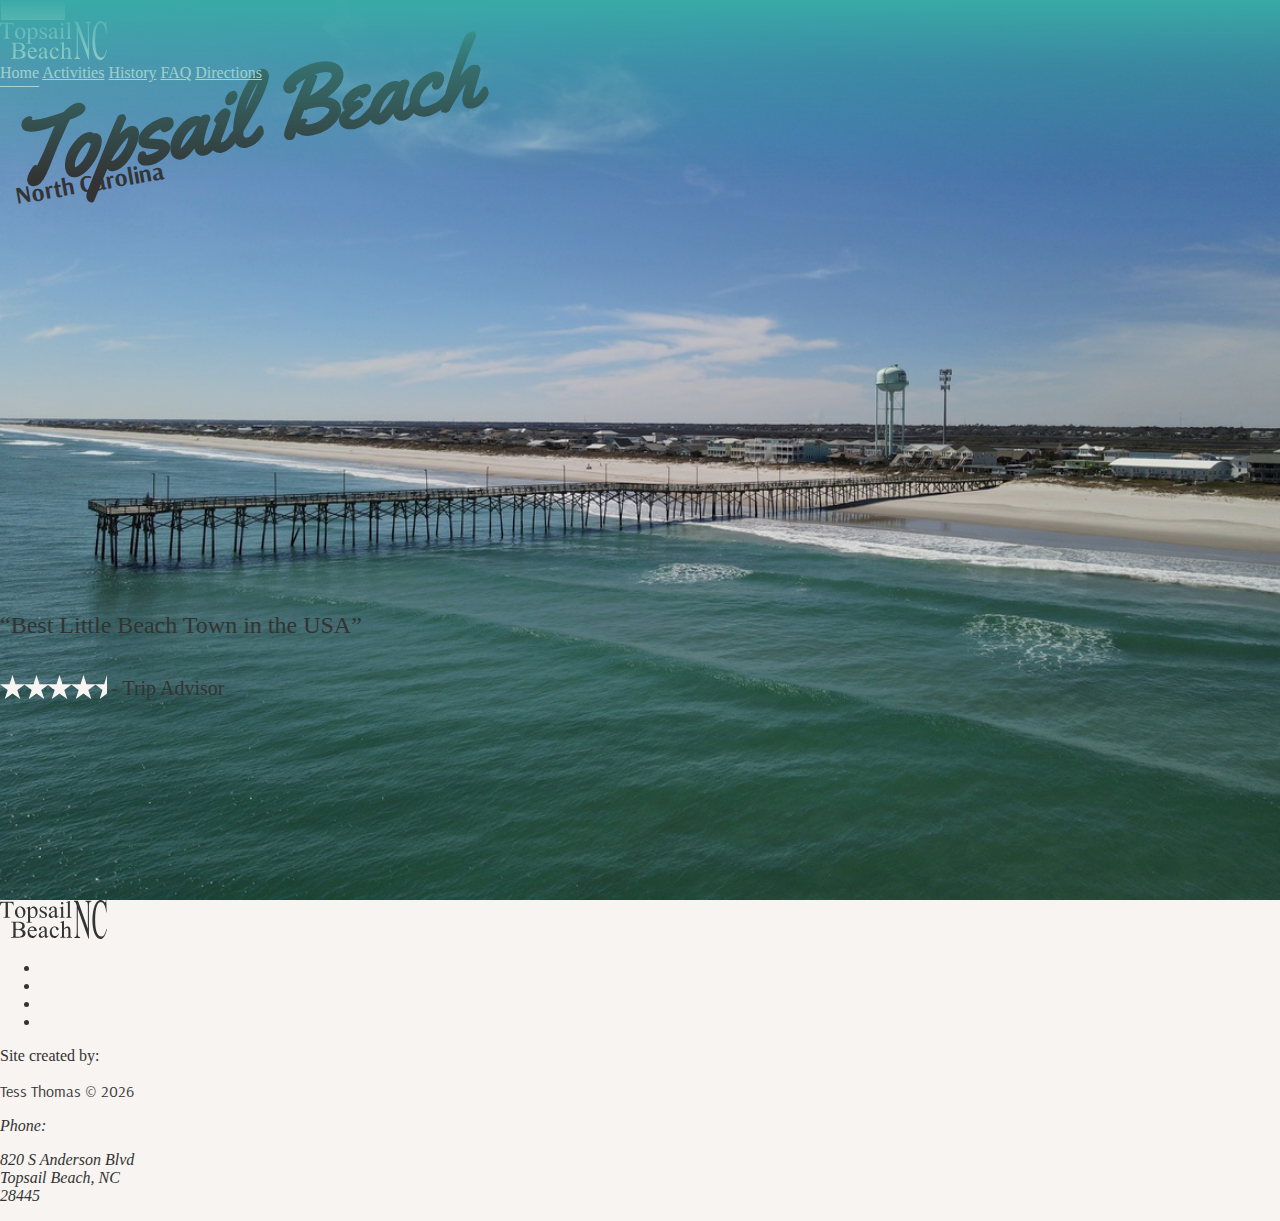
==== index.html @ f3699a7a "Add scroll to top button: HTML, CSS, JS." ====
<!DOCTYPE html>
<html lang="en">
  <head>
    <meta charset="UTF-8" />
    <meta name="viewport" content="width=device-width, initial-scale=1.0" />
    <link
      rel="stylesheet"
      href="https://cdn.jsdelivr.net/npm/bootstrap-icons@1.11.1/font/bootstrap-icons.css"
    />
    <link
      href="https://cdn.jsdelivr.net/npm/bootstrap@5.1.3/dist/css/bootstrap.min.css"
      rel="stylesheet"
      integrity="sha384-1BmE4kWBq78iYhFldvKuhfTAU6auU8tT94WrHftjDbrCEXSU1oBoqyl2QvZ6jIW3"
      crossorigin="anonymous"
    />
    <link rel="stylesheet" href="styles.css" />
    <link rel="preconnect" href="https://fonts.googleapis.com" />
    <link rel="preconnect" href="https://fonts.gstatic.com" crossorigin />
    <link
      href="https://fonts.googleapis.com/css2?family=Arsenal:ital,wght@0,400;0,700;1,400;1,700&family=Cormorant+Garamond:ital,wght@0,300;0,400;0,500;0,600;0,700;1,300;1,400;1,500;1,600;1,700&family=Inter:wght@300;400;700;800;900&family=Old+Standard+TT:ital,wght@0,400;0,700;1,400&family=Yellowtail&display=swap"
      rel="stylesheet"
    />
    <title>Topsail Beach</title>
  </head>
  <body class="container-fluid px-0 home">
    <!-- Header > Nav -->
    <header id="header">
      <nav class="p-3 navbar navbar-expand-md bd-dark">
        <div class="container-fluid">
          <button
            class="navbar-toggler px-0 align-middle border-0 shadow-none"
            type="button"
            data-bs-toggle="collapse"
            data-bs-target="#navbarText"
            aria-controls="navbarText"
            aria-expanded="false"
            aria-label="Toggle navigation"
          >
            Menu <i id="toggle-icon" class="bi bi-plus-lg"></i>
          </button>
          <!-- What gets collapsed at smaller sizes -->
          <div class="collapse navbar-collapse" id="navbarText">
            <div class="navbar-header d-flex justify-content-between w-100">
              <a href="index.html" class="navbar-brand d-none d-md-inline-block"
                ><img
                src="./media/ts-logo-white.svg"
                alt="topsail beach logo"
                class="w-100"
            /></a
              >
              <div class="navbar-nav align-items-md-center  fs-5">
                <!-- TODO: Comment out current page's nav-item? -->
                <a class="nav-item nav-link active" aria-current="page" href="#">Home</a>
                <a class="nav-item nav-link" href="activities.html">Activities</a>
                <a class="nav-item nav-link" href="history.html">History</a>
                <a class="nav-item nav-link" href="faq.html">FAQ</a>
                <a class="nav-item nav-link pe-md-0" href="faq.html#directions">Directions</a>
              </div>
            </div>
          </div>
        </div>
      </nav>
    </header>
    <div class="container-fluid px-0">
      <!-- Main -->
      <main>
        <div class="hero text-center text-light d-flex flex-column justify-content-center align-items-center">
          <div class="hero-text d-flex flex-column">
            <div class="hero-slanted-text text-end">
              <h1 class="mb-0 fw-bold text-nowrap">Topsail Beach</h1>
              <h2 class="mt-0 text-end">North Carolina</h2>
            </div>
            <div class="hero-review-copy">
              <q>Best Little Beach Town in the USA</q>
              <!-- <div class="trip-advisor d-flex justify-content-center align-items-center"> -->
                <p class="mb-0"><img src="./media/star.svg" alt="4.5 out of 5 stars" />
                  <img src="./media/star.svg" alt="" />
                  <img src="./media/star.svg" alt="" />
                  <img src="./media/star.svg" alt="" />
                  <img src="./media/star-half.svg" alt="" class="half" />&nbsp; - Trip Advisor</p>
              <!-- </div> -->
            </div>

            </div>
          </div>
        </div>
      </main>
      <!-- for text that is centered @ one size and start/end aligned at another, add sm/md/lg/xl sizes between text-size-start|center|end. "text-center text-md-start" will center align text at small sizes and move to the left at medium and up sizes -->

      <!-- Scroll back to top button -->
      <button onClick="topFunction()" class="scroll-btn border-0" title="Go to top">
        <svg xmlns="http://www.w3.org/2000/svg" width="32" height="32" fill="currentColor" class="bi bi-chevron-up" viewBox="0 0 16 16">
          <path fill-rule="evenodd" d="M7.646 4.646a.5.5 0 0 1 .708 0l6 6a.5.5 0 0 1-.708.708L8 5.707l-5.646 5.647a.5.5 0 0 1-.708-.708l6-6z" />
        </svg>
      </button>

      <!-- Footer -->
      <footer class="bg-warning row px-3 py-5 justify-content-between gy-2">
        <div class="col-7 col-md-4 col-lg-3 text-start">
          <a href="#header" class="d-flex"
            ><img
              src="./media/ts-logo-black.svg"
              alt="topsail beach logo"
              class="w-100 pb-2"
          /></a>
        </div>

        <div class="col-5 d-flex justify-content-end">
          <ul
            class="fs-5 nav flex-column align-items-end flex-md-row align-items-md-start justify-content-md-end flex-nowrap"
          >
            <!-- TODO: Sub Home link for current page when needed -->
            <li class="nav-item">
              <a href="activities.html" class="nav-link text-reset lh-1 pe-0 pe-md-1"
                >Activities</a
              >
            </li>
            <li class="nav-item">
              <a href="history.html" class="nav-link text-reset lh-1 pe-0 pe-md-1">History</a>
            </li>
            <li class="nav-item">
              <a href="faq.html" class="nav-link text-reset lh-1 pe-0 pe-md-1">FAQ</a>
            </li>
            <li class="nav-item">
              <a href="faq.html#directions" class="nav-link text-reset lh-1 pe-0"
                >Directions</a
              >
            </li>
          </ul>
        </div>

        <div class="col-6 d-flex flex-column justify-content-center flex-lg-row justify-content-lg-start align-items-lg-end">
          <p class="mb-1 mb-lg-0 pe-lg-3 lh-1">Site created by:</p>
          <small class="mb-0 lh-1"
            >Tess Thomas &copy; <span id="currentYear"></span
          ></small>
        </div>

        <div class="col-6 text-end">
          <address class="mb-0 d-lg-flex justify-content-lg-between align-items-lg-end">
            <p class="mb-1 mb-lg-0">
              Phone: <a class="text-reset text-decoration-none" href="tel:+910-328-5841">(910) 328-5841</a>
            </p>
            <p class="mb-0 lh-sm">820 S Anderson Blvd<br> 
              Topsail Beach, NC<br> 
              28445</p>
          </address>
        </div>
      </footer>
    </div>

    <script
      src="https://cdn.jsdelivr.net/npm/bootstrap@5.1.3/dist/js/bootstrap.bundle.min.js"
      integrity="sha384-ka7Sk0Gln4gmtz2MlQnikT1wXgYsOg+OMhuP+IlRH9sENBO0LRn5q+8nbTov4+1p"
      crossorigin="anonymous"
    ></script>
    <script type="module" src="./js/main.js"></script>
  </body>
</html>
---- styles.css ----
/* Custom Colors */
:root {
  --white: #F7F4F1;
  --cream: #EBE6DC;
  --black: #333333;
  --blue: #23659F;
  --teal: #39AAA7;
  --light-teal: #AACAC0;
  --green: #6CA092;
  --yellow: #F1D27A;
  --orange: #FC8A68;
  --coral: #F97B61;
  --red: #FD5755;
}

/* Global */
body {
  font-family: 'Old Standard TT', serif;
  background-color: var(--white);
  color: var(--black);
  position: relative;
  margin: 0;
}

/* Nav */
#toggle-icon::before {
  transition: transform .3s ease-in-out;
}

.navbar-toggler[aria-expanded="true"] #toggle-icon::before {
  transform: rotate(45deg);
}

header {
  position: absolute;
  top: 0;
  left: 0;
  width: 100%;
  z-index: 999;
}

header::before {
  content: '';
  position: fixed;
  top: 0;
  left: 0;
  width: 100%;
  height: 20vh;
  background: linear-gradient(180deg,#39aaa7,rgba(57,170,167,.5) 37.5%,rgba(57,170,167,0));
  overflow: hidden;
}

.home a, .home .navbar-toggler, .home #toggle-icon {
  color: var(--white);
}

div.overlay {
  position: fixed;
  top: 0;
  left: 0;
  width: 100%;
  height: 100vh;
  z-index: 998;
  background-color: rgba(146, 200, 194, 0.9);
}

/* Scroll to top button */
.scroll-btn {
  position: fixed;
  bottom: 2rem;
  right: 2rem;
  z-index: 999;
  display: none;
  background-color: var(--black);
  color: var(--white);
  opacity: 0.8;
  border-radius: 50%;
  width: 3.5rem;
  height: 3.5rem;
}

.scroll-btn.active {
  display: block;
}

/* Footer */
footer.row {
  --bs-gutter-x: 0;
}

footer img {
  max-width: 250px;
}

footer small {
  font-size: 1rem;
  font-family: 'Arsenal', sans-serif;
}

/* Links */
a:hover {
  font-weight: bold;
}

.nav-link.active {
  text-decoration: underline;
  text-underline-offset: 0.5rem;
}

/* Home */
/* Home: Hero */
.hero {
  background-image: url('./media/ts-pier-wide.jpg');
  background-size: cover;
  background-position: center;
  background-repeat: no-repeat;
  overflow: hidden;
  width: 100%;
  height: 100vh;
}

.hero-slanted-text {
  transform: rotate(-10deg);
}

.hero h1 {
  font-family: 'Yellowtail', cursive;
  font-size: 6em;
  margin: 0;
  line-height: 90%;
}

.hero h2 {
  font-family: 'Arsenal', sans-serif;
  margin-top: -1rem;
}

.hero-review-copy {
  margin-top: 40%;
}

.hero-review-copy q {
  display: inline-block;
  padding-bottom: 1rem;
  font-size: 1.5rem;
}

.hero-review-copy img {
  height: 1.5rem;
  margin-right: -.4rem;
  vertical-align: text-bottom;
}

.hero-review-copy p {
  font-size: 1.25rem;
  line-height: 1rem;
}
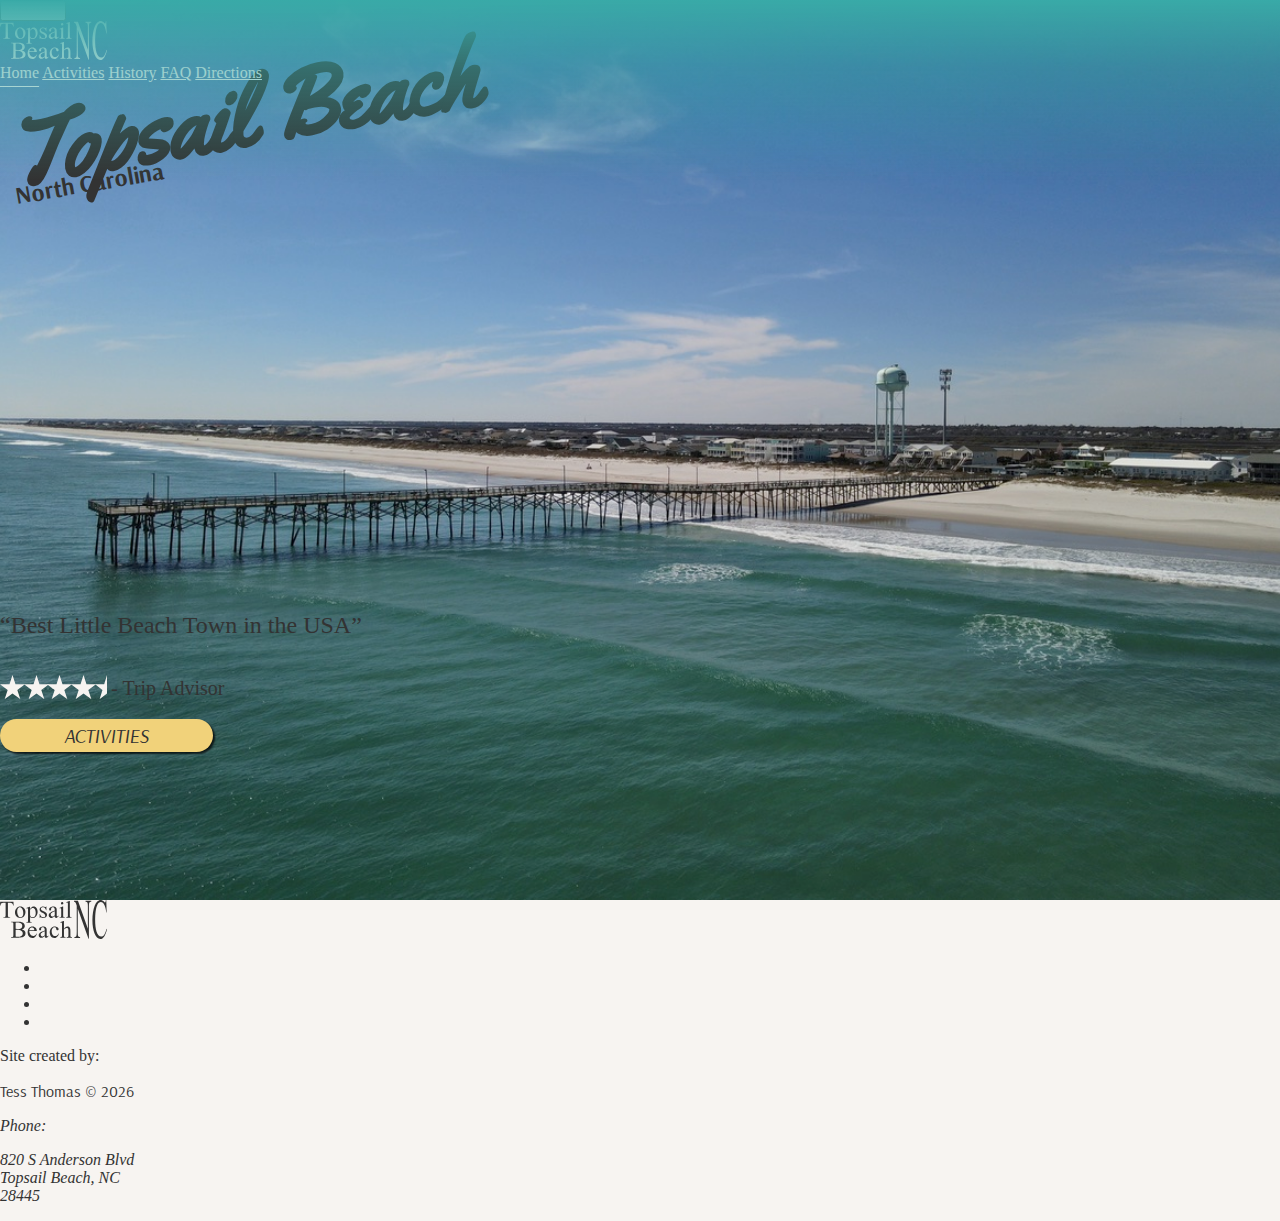
==== commit 37b00005: "Add CTA button to hero." ====
--- a/index.html
+++ b/index.html
@@ -79,6 +79,7 @@
                   <img src="./media/star.svg" alt="" />
                   <img src="./media/star-half.svg" alt="" class="half" />&nbsp; - Trip Advisor</p>
               <!-- </div> -->
+              <button type="button" class="btn btn-primary" href="activities.html">ACTIVITIES</button>
             </div>
 
             </div>
--- a/styles.css
+++ b/styles.css
@@ -83,6 +83,19 @@
   display: block;
 }
 
+/* Primary buttons */
+.btn-primary {
+  background-color: var(--yellow);
+  color: var(--black);
+  border: none;
+  padding: .25rem 4rem;
+  font-family: 'Arsenal', sans-serif;
+  font-size: 1.25rem;
+  font-style: italic;
+  border-radius: 1em;
+  box-shadow: 2px 2px 2px rgba(0, 0, 0, 0.75);
+}
+
 /* Footer */
 footer.row {
   --bs-gutter-x: 0;
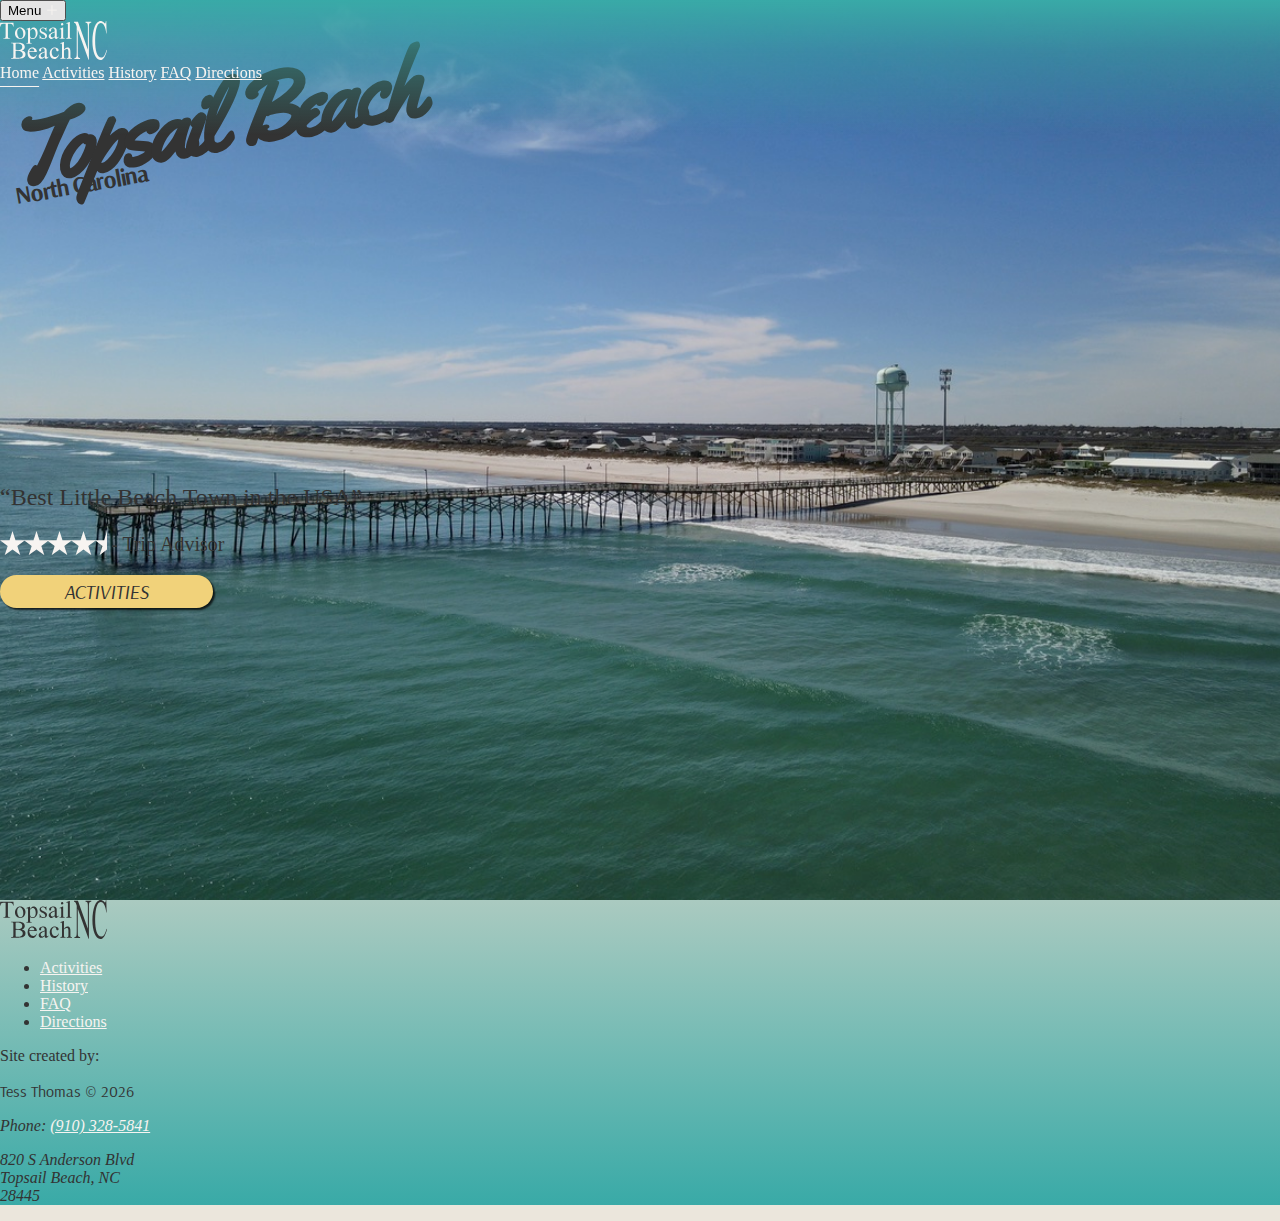
==== commit 0d00290a: "Build out sub page content and styling." ====
--- a/index.html
+++ b/index.html
@@ -65,13 +65,13 @@
       <!-- Main -->
       <main>
         <div class="hero text-center text-light d-flex flex-column justify-content-center align-items-center">
-          <div class="hero-text d-flex flex-column">
+          <div class="hero-text d-flex flex-column justify-content-between h-75 mt-5 pt-5">
             <div class="hero-slanted-text text-end">
               <h1 class="mb-0 fw-bold text-nowrap">Topsail Beach</h1>
               <h2 class="mt-0 text-end">North Carolina</h2>
             </div>
             <div class="hero-review-copy">
-              <q>Best Little Beach Town in the USA</q>
+              <q class="mb-1">Best Little Beach Town in the USA</q>
               <!-- <div class="trip-advisor d-flex justify-content-center align-items-center"> -->
                 <p class="mb-0"><img src="./media/star.svg" alt="4.5 out of 5 stars" />
                   <img src="./media/star.svg" alt="" />
@@ -79,7 +79,7 @@
                   <img src="./media/star.svg" alt="" />
                   <img src="./media/star-half.svg" alt="" class="half" />&nbsp; - Trip Advisor</p>
               <!-- </div> -->
-              <button type="button" class="btn btn-primary" href="activities.html">ACTIVITIES</button>
+              <button type="button" class="btn btn-primary mt-5" href="activities.html">ACTIVITIES</button>
             </div>
 
             </div>
@@ -96,7 +96,7 @@
       </button>
 
       <!-- Footer -->
-      <footer class="bg-warning row px-3 py-5 justify-content-between gy-2">
+      <footer class="row px-3 py-5 justify-content-between gy-2">
         <div class="col-7 col-md-4 col-lg-3 text-start">
           <a href="#header" class="d-flex"
             ><img
--- a/styles.css
+++ b/styles.css
@@ -16,10 +16,28 @@
 /* Global */
 body {
   font-family: 'Old Standard TT', serif;
-  background-color: var(--white);
+  background-color: var(--cream);
   color: var(--black);
   position: relative;
   margin: 0;
+}
+
+.clear-header {
+  padding-top: 4rem;
+}
+
+h1 {
+  position: relative;
+  /* z-index: 999; */
+  letter-spacing: -.05em;
+}
+
+h2 {
+  letter-spacing: -.05em;
+}
+
+.text-indent {
+  text-indent: 2rem;
 }
 
 /* Nav */
@@ -45,12 +63,18 @@
   top: 0;
   left: 0;
   width: 100%;
-  height: 20vh;
+  height: 15vh;
   background: linear-gradient(180deg,#39aaa7,rgba(57,170,167,.5) 37.5%,rgba(57,170,167,0));
   overflow: hidden;
-}
-
-.home a, .home .navbar-toggler, .home #toggle-icon {
+  pointer-events: none;
+  z-index: -1;
+}
+
+a, .nav-link, .nav-link:hover, #toggle-icon {
+  color: var(--black);
+}
+
+.home a, .home .nav-link, .home .nav-link:hover, .home #toggle-icon {
   color: var(--white);
 }
 
@@ -96,7 +120,30 @@
   box-shadow: 2px 2px 2px rgba(0, 0, 0, 0.75);
 }
 
+.btn-primary:hover {
+  background-color: var(--yellow);
+  color: var(--black);
+  font-weight: bold;
+}
+
+.btn-primary:active {
+  transform: translate(2px, 2px);
+  color: var(--black);
+  background-color: var(--yellow);
+  border-color: none;
+}
+
+.btn-primary:focus {
+  background-color: var(--yellow);
+  color: var(--black);
+  font-weight: bold;
+}
+
 /* Footer */
+footer {
+  background-image: linear-gradient(var(--light-teal), var(--teal));
+}
+
 footer.row {
   --bs-gutter-x: 0;
 }
@@ -149,12 +196,12 @@
 }
 
 .hero-review-copy {
-  margin-top: 40%;
+  margin-top: 30%;
 }
 
 .hero-review-copy q {
   display: inline-block;
-  padding-bottom: 1rem;
+  /* padding-bottom: 1rem; */
   font-size: 1.5rem;
 }
 
@@ -167,4 +214,122 @@
 .hero-review-copy p {
   font-size: 1.25rem;
   line-height: 1rem;
+}
+
+/* Activities */
+.act main {
+  max-width: 1000px;
+  margin: 0 auto;
+}
+
+.act-img {
+  max-width: 100%;
+  border: 3px solid var(--yellow);
+}
+
+.bingo img {
+  border: 3px solid var(--blue);
+}
+
+.surf img {
+  border: 3px solid var(--red);
+}
+
+.rescue img {
+  border: 3px solid var(--green);
+}
+
+.act a {
+  text-decoration-style: dotted;
+  text-decoration-thickness: 0.1em;
+  text-underline-offset: 0.2em;
+}
+
+.act a:hover {
+  color: var(--black);
+}
+
+@media (min-width: 768px) {
+  .act-grid-container {
+    display: grid;
+    grid-template-columns: 1fr 1fr;
+    grid-template-rows: repeat(2, auto);
+    grid-gap: 2rem;
+  }
+
+  .bingo {
+    grid-column: 1 / 2;
+    grid-row: 1 / 2;
+    padding-right: 0;
+  }
+
+  .surf {
+    grid-column: 2 / 3;
+    grid-row: 1 / 3;
+    padding-left: 0;
+  }
+
+  .rescue {
+    padding-right: 0;
+  }
+}
+
+/* History */
+.card-wrapper {
+  max-width: 800px;
+}
+
+.card-cust {
+  background-color: var(--cream);
+  border: 2px dashed var(--black);
+  border-radius: 0;
+  /* display: flex;
+  flex-direction: row; */
+  gap: 1rem;
+}
+
+.card-img-wrapper {
+  width: 30%;
+}
+
+.card img {
+  filter: grayscale(100%);
+  opacity: .8;
+  padding: 0;
+  margin: 0;
+}
+
+.card-copy-wrapper p.mb-auto {
+  margin-top: -.15em;
+}
+
+.fig {
+  line-height: .7em;
+}
+
+/* FAQ */
+.faq-list, .faq main div {
+  max-width: 1000px;
+}
+
+.faq-img {
+  width: 100%;
+  max-width: 1000px;
+  border: 3px solid var(--teal);
+}
+
+details {
+  border-top: 3px solid var(--black);
+}
+
+details:last-of-type {
+  border-bottom: 3px solid var(--black);
+}
+
+summary {
+  font-family: Arsenal, sans-serif;
+}
+
+.map-container {
+  max-width: 1000px;
 }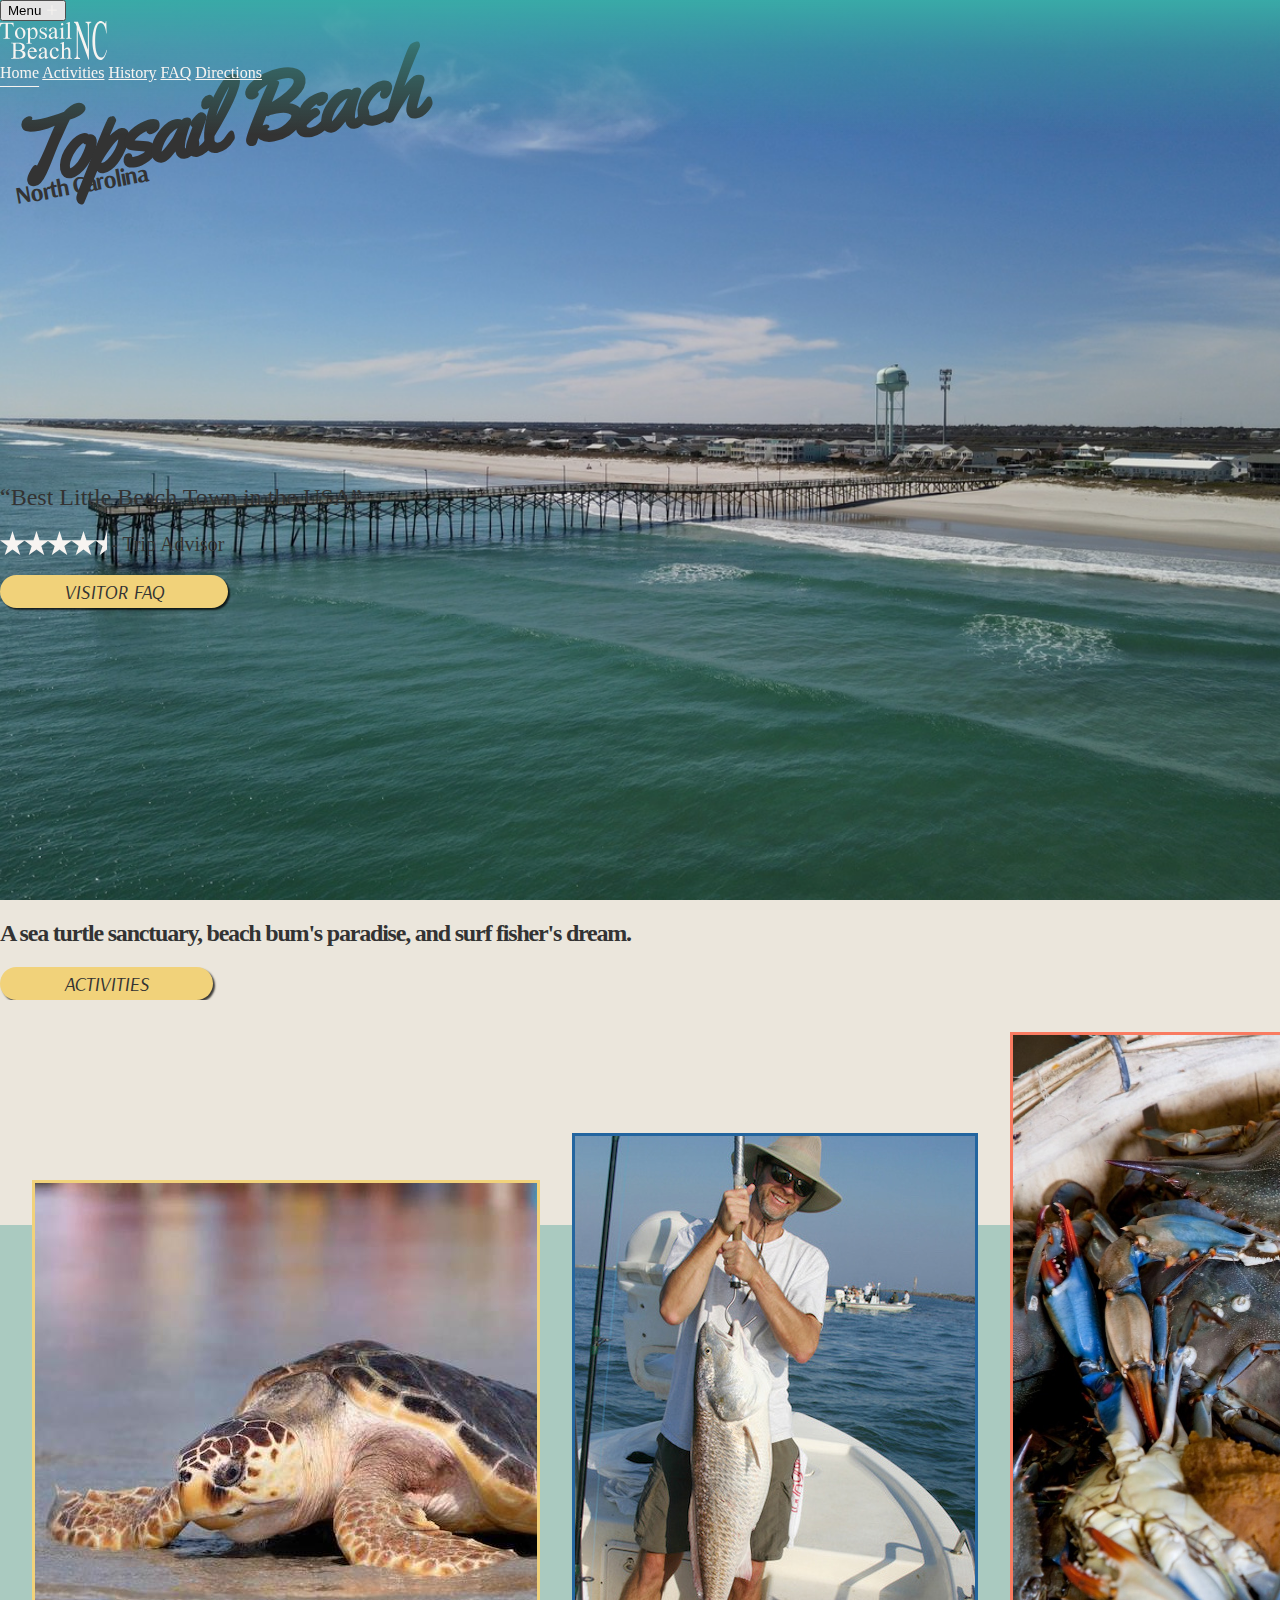
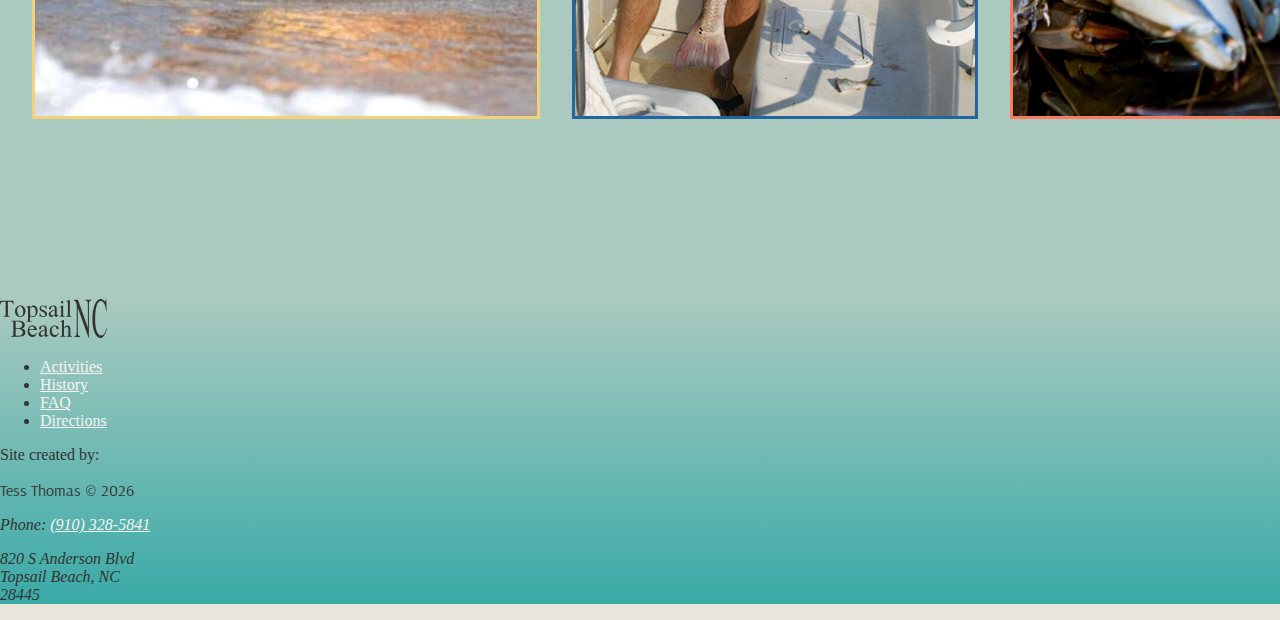
==== commit ddf9c6cf: "Add slider content to index.html" ====
--- a/index.html
+++ b/index.html
@@ -5,21 +5,18 @@
     <meta name="viewport" content="width=device-width, initial-scale=1.0" />
     <link
       rel="stylesheet"
-      href="https://cdn.jsdelivr.net/npm/bootstrap-icons@1.11.1/font/bootstrap-icons.css"
-    />
+      href="https://cdn.jsdelivr.net/npm/bootstrap-icons@1.11.1/font/bootstrap-icons.css" />
     <link
       href="https://cdn.jsdelivr.net/npm/bootstrap@5.1.3/dist/css/bootstrap.min.css"
       rel="stylesheet"
       integrity="sha384-1BmE4kWBq78iYhFldvKuhfTAU6auU8tT94WrHftjDbrCEXSU1oBoqyl2QvZ6jIW3"
-      crossorigin="anonymous"
-    />
+      crossorigin="anonymous" />
     <link rel="stylesheet" href="styles.css" />
     <link rel="preconnect" href="https://fonts.googleapis.com" />
     <link rel="preconnect" href="https://fonts.gstatic.com" crossorigin />
     <link
       href="https://fonts.googleapis.com/css2?family=Arsenal:ital,wght@0,400;0,700;1,400;1,700&family=Cormorant+Garamond:ital,wght@0,300;0,400;0,500;0,600;0,700;1,300;1,400;1,500;1,600;1,700&family=Inter:wght@300;400;700;800;900&family=Old+Standard+TT:ital,wght@0,400;0,700;1,400&family=Yellowtail&display=swap"
-      rel="stylesheet"
-    />
+      rel="stylesheet" />
     <title>Topsail Beach</title>
   </head>
   <body class="container-fluid px-0 home">
@@ -34,8 +31,7 @@
             data-bs-target="#navbarText"
             aria-controls="navbarText"
             aria-expanded="false"
-            aria-label="Toggle navigation"
-          >
+            aria-label="Toggle navigation">
             Menu <i id="toggle-icon" class="bi bi-plus-lg"></i>
           </button>
           <!-- What gets collapsed at smaller sizes -->
@@ -43,18 +39,23 @@
             <div class="navbar-header d-flex justify-content-between w-100">
               <a href="index.html" class="navbar-brand d-none d-md-inline-block"
                 ><img
-                src="./media/ts-logo-white.svg"
-                alt="topsail beach logo"
-                class="w-100"
-            /></a
-              >
-              <div class="navbar-nav align-items-md-center  fs-5">
+                  src="./media/ts-logo-white.svg"
+                  alt="topsail beach logo"
+                  class="w-100"
+              /></a>
+              <div class="navbar-nav align-items-md-center fs-5">
                 <!-- TODO: Comment out current page's nav-item? -->
-                <a class="nav-item nav-link active" aria-current="page" href="#">Home</a>
-                <a class="nav-item nav-link" href="activities.html">Activities</a>
+                <a class="nav-item nav-link active" aria-current="page" href="#"
+                  >Home</a
+                >
+                <a class="nav-item nav-link" href="activities.html"
+                  >Activities</a
+                >
                 <a class="nav-item nav-link" href="history.html">History</a>
                 <a class="nav-item nav-link" href="faq.html">FAQ</a>
-                <a class="nav-item nav-link pe-md-0" href="faq.html#directions">Directions</a>
+                <a class="nav-item nav-link pe-md-0" href="faq.html#directions"
+                  >Directions</a
+                >
               </div>
             </div>
           </div>
@@ -64,34 +65,83 @@
     <div class="container-fluid px-0">
       <!-- Main -->
       <main>
-        <div class="hero text-center text-light d-flex flex-column justify-content-center align-items-center">
-          <div class="hero-text d-flex flex-column justify-content-between h-75 mt-5 pt-5">
+        <div
+          class="hero text-center text-light d-flex flex-column justify-content-center align-items-center">
+          <div
+            class="hero-text d-flex flex-column justify-content-between h-75 mt-5 pt-5">
             <div class="hero-slanted-text text-end">
               <h1 class="mb-0 fw-bold text-nowrap">Topsail Beach</h1>
               <h2 class="mt-0 text-end">North Carolina</h2>
             </div>
+
             <div class="hero-review-copy">
               <q class="mb-1">Best Little Beach Town in the USA</q>
               <!-- <div class="trip-advisor d-flex justify-content-center align-items-center"> -->
-                <p class="mb-0"><img src="./media/star.svg" alt="4.5 out of 5 stars" />
-                  <img src="./media/star.svg" alt="" />
-                  <img src="./media/star.svg" alt="" />
-                  <img src="./media/star.svg" alt="" />
-                  <img src="./media/star-half.svg" alt="" class="half" />&nbsp; - Trip Advisor</p>
+              <p class="mb-0">
+                <img src="./media/star.svg" alt="4.5 out of 5 stars" />
+                <img src="./media/star.svg" alt="" />
+                <img src="./media/star.svg" alt="" />
+                <img src="./media/star.svg" alt="" />
+                <img src="./media/star-half.svg" alt="" class="half" />&nbsp; -
+                Trip Advisor
+              </p>
               <!-- </div> -->
-              <button type="button" class="btn btn-primary mt-5" href="activities.html">ACTIVITIES</button>
-            </div>
-
-            </div>
-          </div>
-        </div>
+              <button
+                type="button"
+                class="btn btn-primary mt-5"
+                href="faq.html">
+                VISITOR FAQ
+              </button>
+            </div>
+          </div>
+        </div>
+
+        <section class="container-fluid px-0">
+          <div class="home-activities-header-wrapper">
+            <h2>A sea turtle sanctuary, beach bum's paradise, and surf fisher's dream.</h2>
+            <button
+                type="button"
+                class="btn btn-primary mt-5 mb-5"
+                href="activities.html">
+                ACTIVITIES
+            </button>
+          </div>
+          <div class="carousel-container">
+            <div class="carousel-wrapper">
+              <div class="slider">
+                <img class="slide s1" src="./media/ts-seaturtle.jpg" alt="Loggerhead sea turtle approaching the water.">
+                <img class="slide s2" src="./media/redfish-stock-photo-happy-fishermans-holds-up-big-redfish.jpg" alt="Fisherman holds big redfish while standing in boat.">
+                <img class="slide s3" src="./media/crab-pexels-mark-stebnicki-2252617.jpg" alt="Close up of bucket of blue crabs.">
+              </div>
+            </div>
+          </div>
+        </section>
+
+        <section class="container-fluid px-0">
+
+        </section>
+
+        <section class="container-fluid px-0">
+
+        </section>
       </main>
       <!-- for text that is centered @ one size and start/end aligned at another, add sm/md/lg/xl sizes between text-size-start|center|end. "text-center text-md-start" will center align text at small sizes and move to the left at medium and up sizes -->
 
       <!-- Scroll back to top button -->
-      <button onClick="topFunction()" class="scroll-btn border-0" title="Go to top">
-        <svg xmlns="http://www.w3.org/2000/svg" width="32" height="32" fill="currentColor" class="bi bi-chevron-up" viewBox="0 0 16 16">
-          <path fill-rule="evenodd" d="M7.646 4.646a.5.5 0 0 1 .708 0l6 6a.5.5 0 0 1-.708.708L8 5.707l-5.646 5.647a.5.5 0 0 1-.708-.708l6-6z" />
+      <button
+        onClick="topFunction()"
+        class="scroll-btn border-0"
+        title="Go to top">
+        <svg
+          xmlns="http://www.w3.org/2000/svg"
+          width="32"
+          height="32"
+          fill="currentColor"
+          class="bi bi-chevron-up"
+          viewBox="0 0 16 16">
+          <path
+            fill-rule="evenodd"
+            d="M7.646 4.646a.5.5 0 0 1 .708 0l6 6a.5.5 0 0 1-.708.708L8 5.707l-5.646 5.647a.5.5 0 0 1-.708-.708l6-6z" />
         </svg>
       </button>
 
@@ -108,29 +158,39 @@
 
         <div class="col-5 d-flex justify-content-end">
           <ul
-            class="fs-5 nav flex-column align-items-end flex-md-row align-items-md-start justify-content-md-end flex-nowrap"
-          >
+            class="fs-5 nav flex-column align-items-end flex-md-row align-items-md-start justify-content-md-end flex-nowrap">
             <!-- TODO: Sub Home link for current page when needed -->
             <li class="nav-item">
-              <a href="activities.html" class="nav-link text-reset lh-1 pe-0 pe-md-1"
+              <a
+                href="activities.html"
+                class="nav-link text-reset lh-1 pe-0 pe-md-1"
                 >Activities</a
               >
             </li>
             <li class="nav-item">
-              <a href="history.html" class="nav-link text-reset lh-1 pe-0 pe-md-1">History</a>
-            </li>
-            <li class="nav-item">
-              <a href="faq.html" class="nav-link text-reset lh-1 pe-0 pe-md-1">FAQ</a>
-            </li>
-            <li class="nav-item">
-              <a href="faq.html#directions" class="nav-link text-reset lh-1 pe-0"
+              <a
+                href="history.html"
+                class="nav-link text-reset lh-1 pe-0 pe-md-1"
+                >History</a
+              >
+            </li>
+            <li class="nav-item">
+              <a href="faq.html" class="nav-link text-reset lh-1 pe-0 pe-md-1"
+                >FAQ</a
+              >
+            </li>
+            <li class="nav-item">
+              <a
+                href="faq.html#directions"
+                class="nav-link text-reset lh-1 pe-0"
                 >Directions</a
               >
             </li>
           </ul>
         </div>
 
-        <div class="col-6 d-flex flex-column justify-content-center flex-lg-row justify-content-lg-start align-items-lg-end">
+        <div
+          class="col-6 d-flex flex-column justify-content-center flex-lg-row justify-content-lg-start align-items-lg-end">
           <p class="mb-1 mb-lg-0 pe-lg-3 lh-1">Site created by:</p>
           <small class="mb-0 lh-1"
             >Tess Thomas &copy; <span id="currentYear"></span
@@ -138,13 +198,21 @@
         </div>
 
         <div class="col-6 text-end">
-          <address class="mb-0 d-lg-flex justify-content-lg-between align-items-lg-end">
+          <address
+            class="mb-0 d-lg-flex justify-content-lg-between align-items-lg-end">
             <p class="mb-1 mb-lg-0">
-              Phone: <a class="text-reset text-decoration-none" href="tel:+910-328-5841">(910) 328-5841</a>
+              Phone:
+              <a
+                class="text-reset text-decoration-none"
+                href="tel:+910-328-5841"
+                >(910) 328-5841</a
+              >
             </p>
-            <p class="mb-0 lh-sm">820 S Anderson Blvd<br> 
-              Topsail Beach, NC<br> 
-              28445</p>
+            <p class="mb-0 lh-sm">
+              820 S Anderson Blvd<br />
+              Topsail Beach, NC<br />
+              28445
+            </p>
           </address>
         </div>
       </footer>
@@ -153,8 +221,7 @@
     <script
       src="https://cdn.jsdelivr.net/npm/bootstrap@5.1.3/dist/js/bootstrap.bundle.min.js"
       integrity="sha384-ka7Sk0Gln4gmtz2MlQnikT1wXgYsOg+OMhuP+IlRH9sENBO0LRn5q+8nbTov4+1p"
-      crossorigin="anonymous"
-    ></script>
+      crossorigin="anonymous"></script>
     <script type="module" src="./js/main.js"></script>
   </body>
 </html>
--- a/styles.css
+++ b/styles.css
@@ -216,6 +216,56 @@
   line-height: 1rem;
 }
 
+/* Home: Slider */
+.carousel-container {
+  position: relative;
+  background-color: var(--light-teal);
+  padding-top: 4em;
+  padding-bottom: 20vh;
+  overflow: hidden;
+}
+
+.carousel-container::before {
+  content: "";
+  position: absolute;
+  top: 0;
+  left: 0;
+  width: 100%;
+  height: 25vh;
+  background-color: var(--cream);
+  z-index: 0;
+}
+
+.carousel-wrapper > * {
+  position: relative;
+}
+
+.slider {
+  column-gap: 2em;
+  margin-top: -2em;
+  display: flex;
+  align-items: baseline;
+  justify-content: space-around;
+}
+
+.slider img {
+  max-width: 50vw;
+  max-height: 100%;
+}
+
+.slide.s1 {
+  border: 3px solid var(--yellow);
+  margin-left: 2em;
+}
+
+.slide.s2 {
+  border: 3px solid var(--blue);
+}
+
+.slide.s3 {
+  border: 3px solid var(--coral);
+}
+
 /* Activities */
 .act main {
   max-width: 1000px;
@@ -283,8 +333,6 @@
   background-color: var(--cream);
   border: 2px dashed var(--black);
   border-radius: 0;
-  /* display: flex;
-  flex-direction: row; */
   gap: 1rem;
 }
 
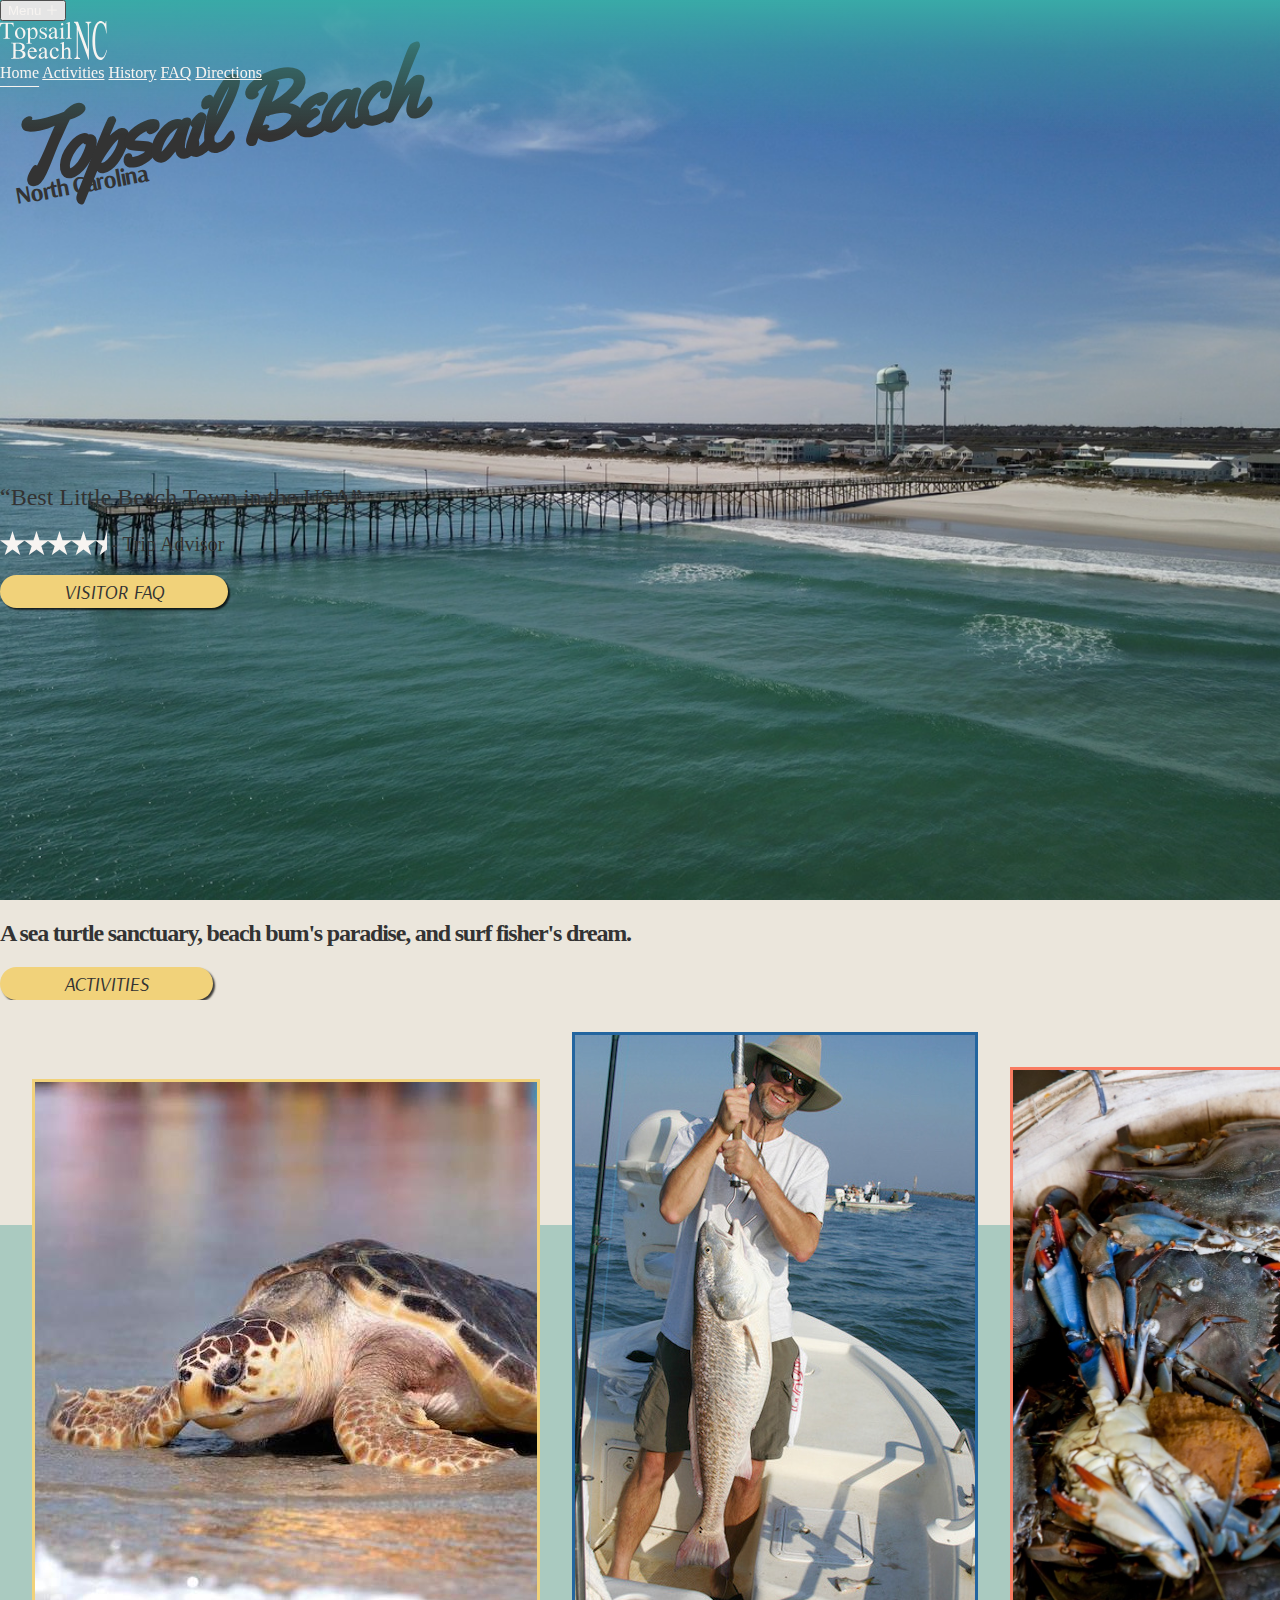
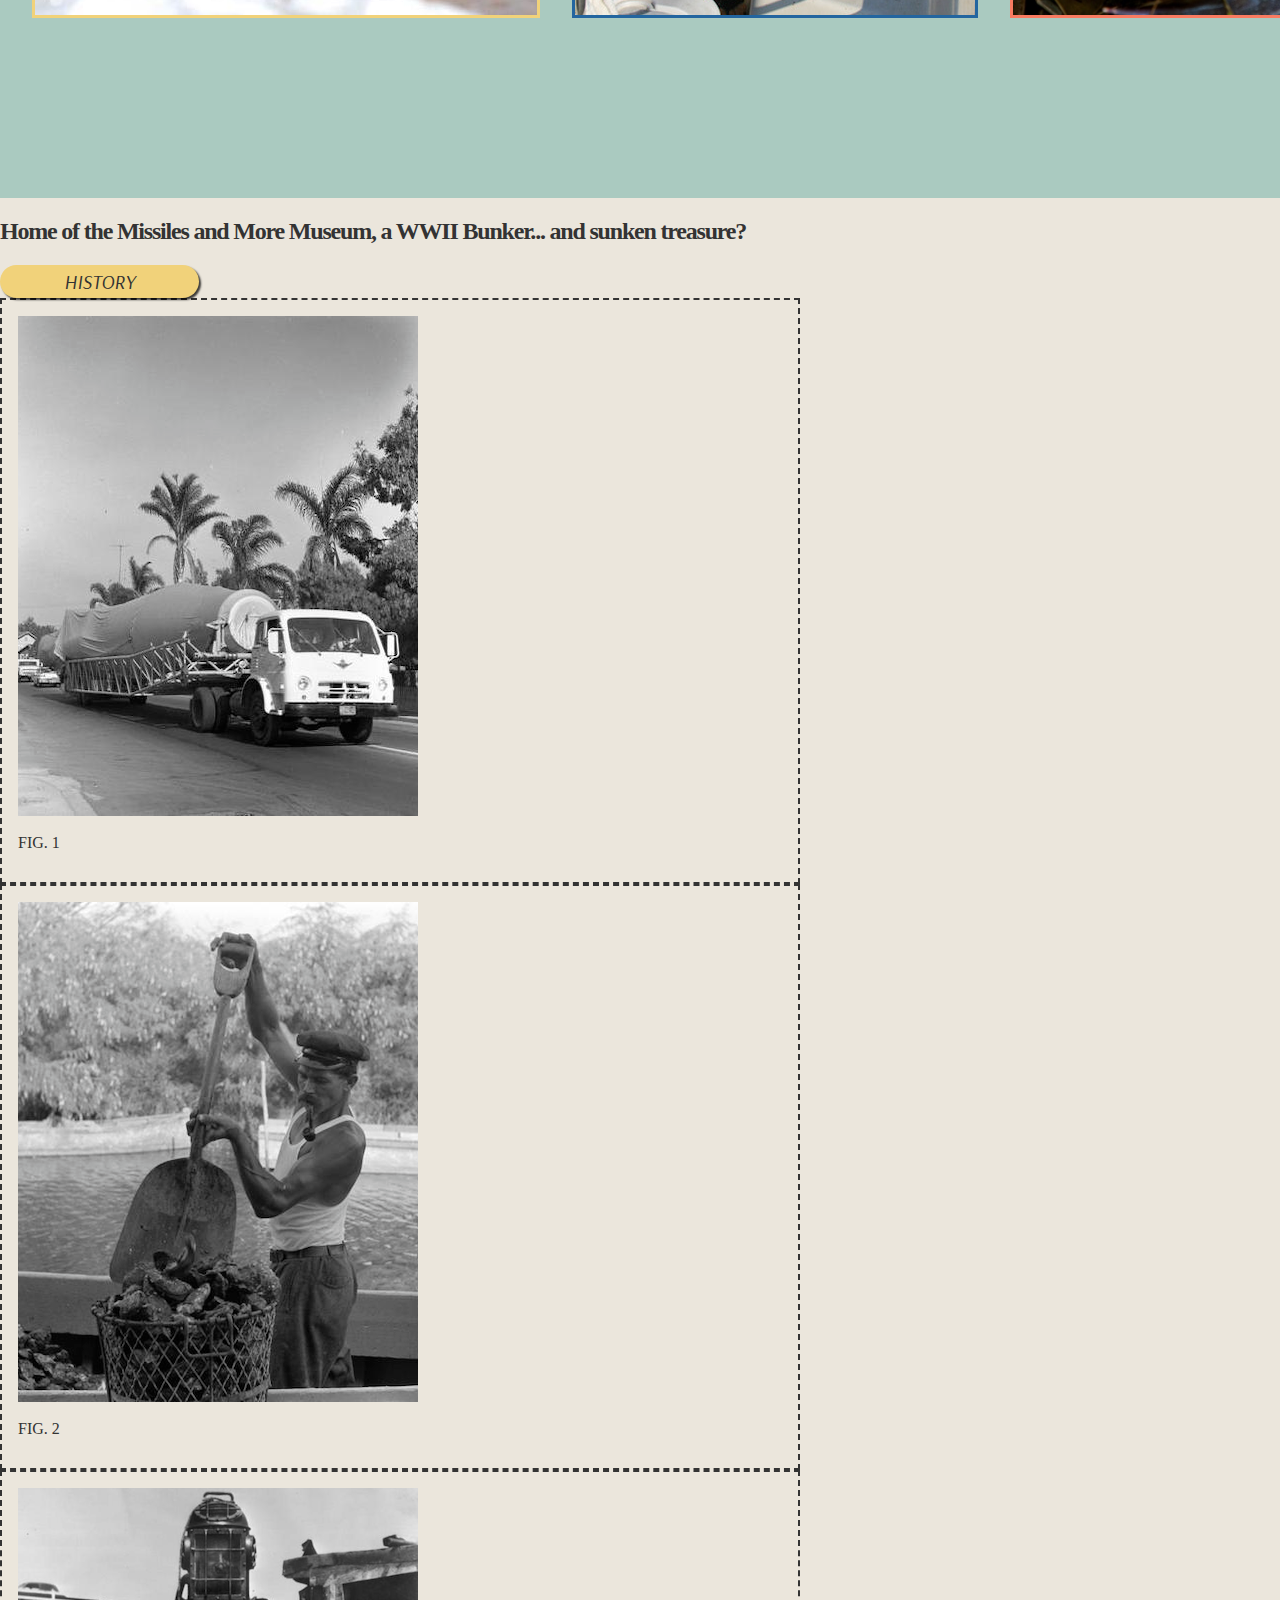
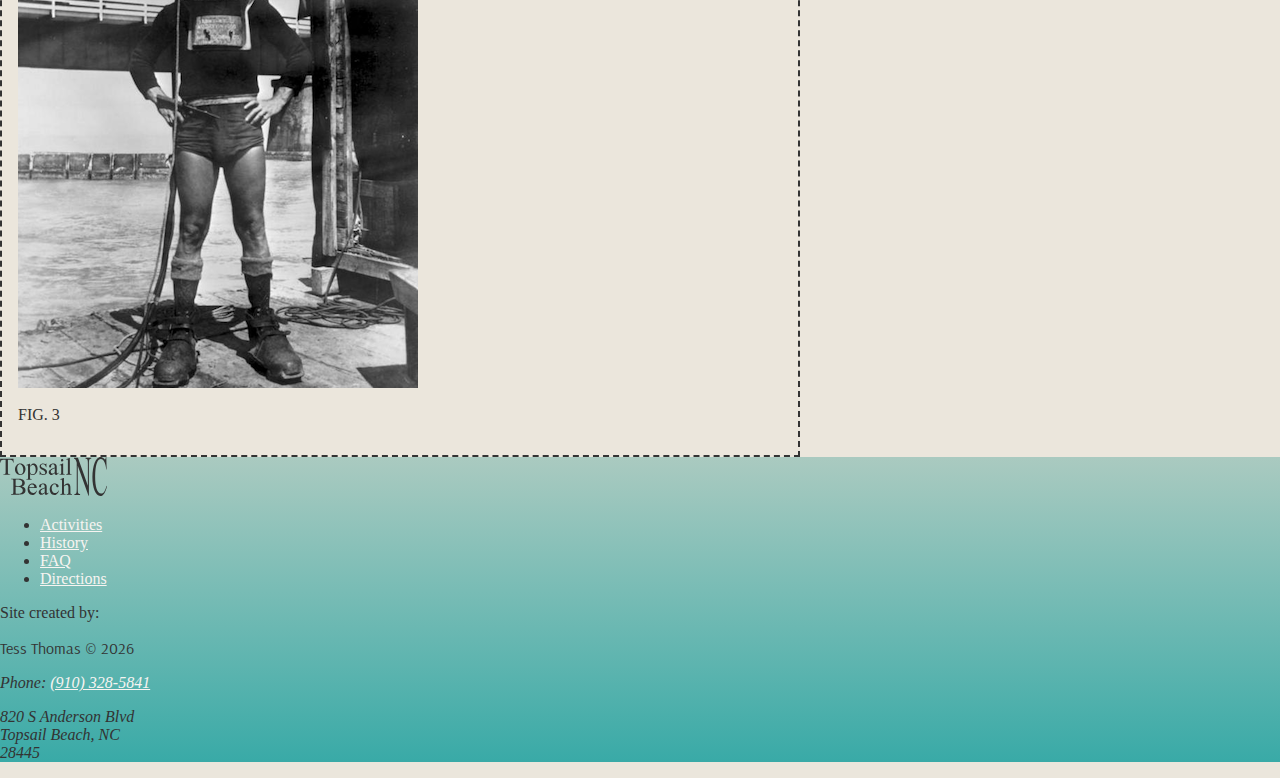
==== commit 522c922d: "Code js module for index.html slider" ====
--- a/index.html
+++ b/index.html
@@ -88,7 +88,7 @@
               <!-- </div> -->
               <button
                 type="button"
-                class="btn btn-primary mt-5"
+                class="btn btn-primary mt-5 mb-5"
                 href="faq.html">
                 VISITOR FAQ
               </button>
@@ -97,7 +97,7 @@
         </div>
 
         <section class="container-fluid px-0">
-          <div class="home-activities-header-wrapper">
+          <div class="home-activities-header-wrapper mt-5 pt-5 px-3 text-center">
             <h2>A sea turtle sanctuary, beach bum's paradise, and surf fisher's dream.</h2>
             <button
                 type="button"
@@ -106,6 +106,7 @@
                 ACTIVITIES
             </button>
           </div>
+
           <div class="carousel-container">
             <div class="carousel-wrapper">
               <div class="slider">
@@ -117,8 +118,35 @@
           </div>
         </section>
 
-        <section class="container-fluid px-0">
-
+        <section class="container-fluid px-0 px-sm-4 w-100 mx-auto my-5 py-5">
+          <div class="home-history-wrapper mx-auto">
+            <div class="home-history-header-wrapper my-5 py-5 px-3 text-center">
+              <h2>Home of the Missiles and More Museum, a WWII Bunker... and sunken treasure?</h2>
+              <button
+                type="button"
+                class="btn btn-primary mt-5 mb-5"
+                href="history.html">
+                HISTORY
+            </button>
+            </div>
+
+            <div class="triptic px-5 px-sm-0 mx-0 d-flex flex-column flex-sm-row align-center justify-content-center gap-4">
+              <div class="fig-1">
+                <img src="./media/missile-atlas_collection_image_8123.png" alt="Missile in transit on a truck">
+                <p class="mb-0 pt-3 fst-italic">FIG. 1</p>
+              </div>
+
+              <div class="fig-2">
+                <img src="./media/olgaoystermanpipe.png" alt="Historic photograph of oysterman smoking pipe while shoveling oysters.">
+                <p class="mb-0 pt-3 fst-italic">FIG. 2</p>
+              </div>
+
+              <div class="fig-3">
+                <img src="./media/diver-lg.png" alt="World War 2 era diver in diving suit with helmet.">
+                <p class="mb-0 pt-3 fst-italic">FIG. 3</p>
+              </div>
+            </div>
+          </div>
         </section>
 
         <section class="container-fluid px-0">
--- a/styles.css
+++ b/styles.css
@@ -74,7 +74,7 @@
   color: var(--black);
 }
 
-.home a, .home .nav-link, .home .nav-link:hover, .home #toggle-icon {
+.home a, .home .nav-link, .home header button, .home .nav-link:hover, .home #toggle-icon {
   color: var(--white);
 }
 
@@ -103,6 +103,10 @@
   height: 3.5rem;
 }
 
+.scroll-btn:hover {
+  opacity: 1;
+}
+
 .scroll-btn.active {
   display: block;
 }
@@ -249,7 +253,7 @@
 }
 
 .slider img {
-  max-width: 50vw;
+  max-width: 40vw;
   max-height: 100%;
 }
 
@@ -264,6 +268,29 @@
 
 .slide.s3 {
   border: 3px solid var(--coral);
+}
+
+/* Home: History */
+.home-history-wrapper {
+  max-width: 800px;
+}
+
+.triptic {
+  max-width: 100vw;
+}
+
+.triptic div {
+  border: 2px dashed var(--black);
+  padding: 1rem;
+}
+
+.triptic img {
+  max-width: 100%;
+}
+
+.triptic p {
+  font-size: 1rem;
+  line-height: .9em;
 }
 
 /* Activities */
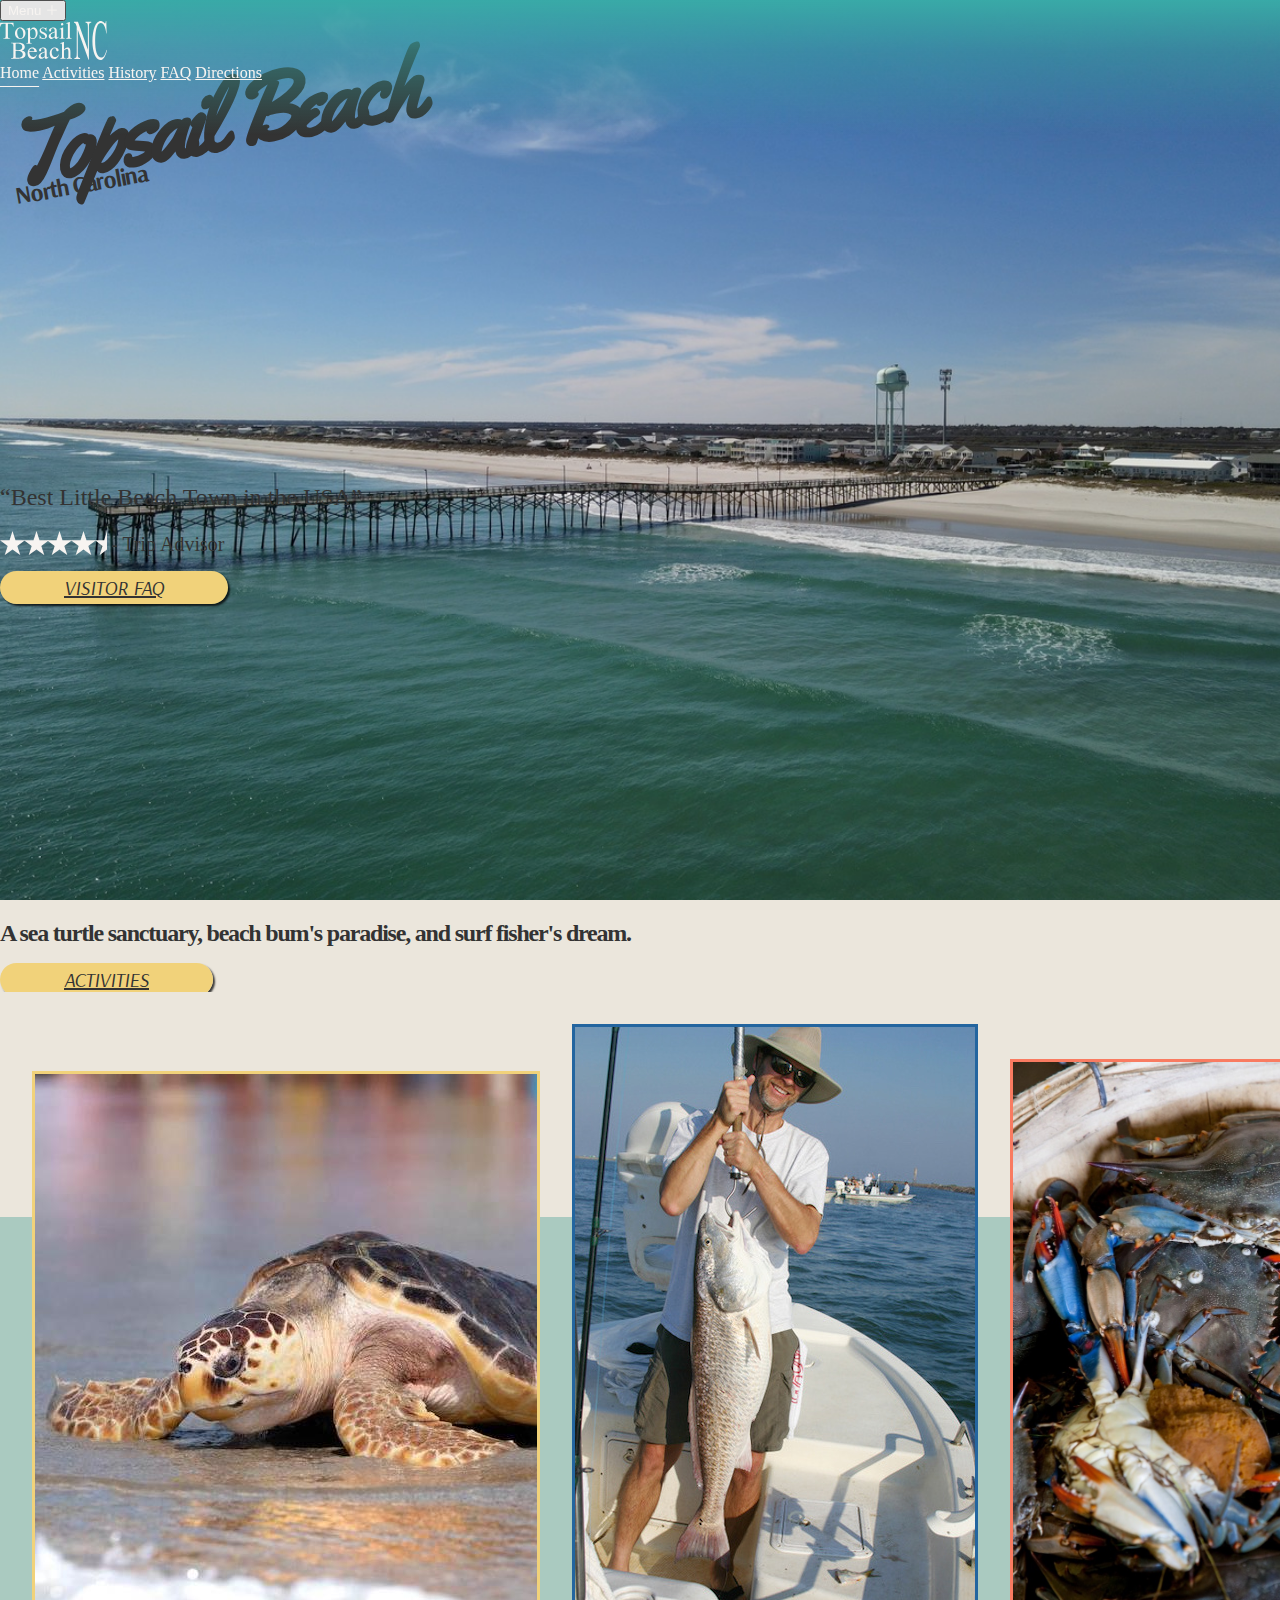
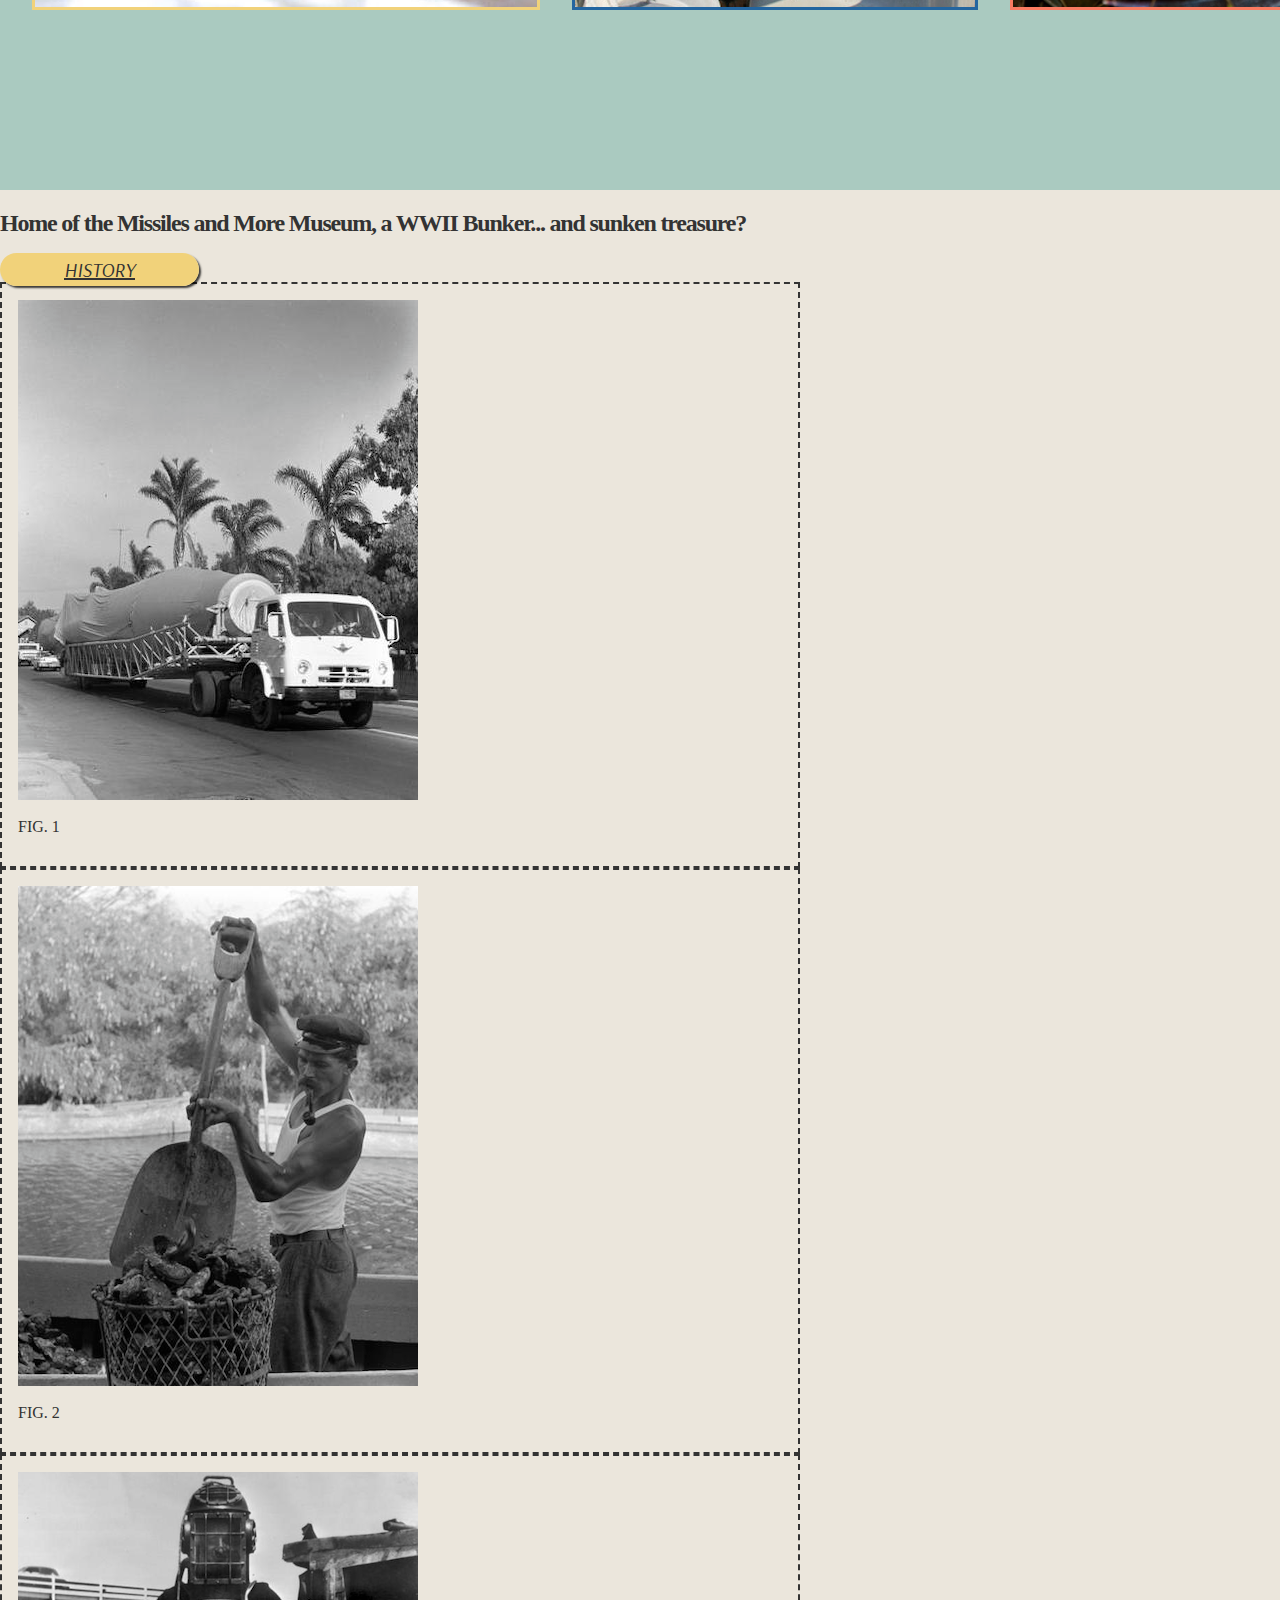
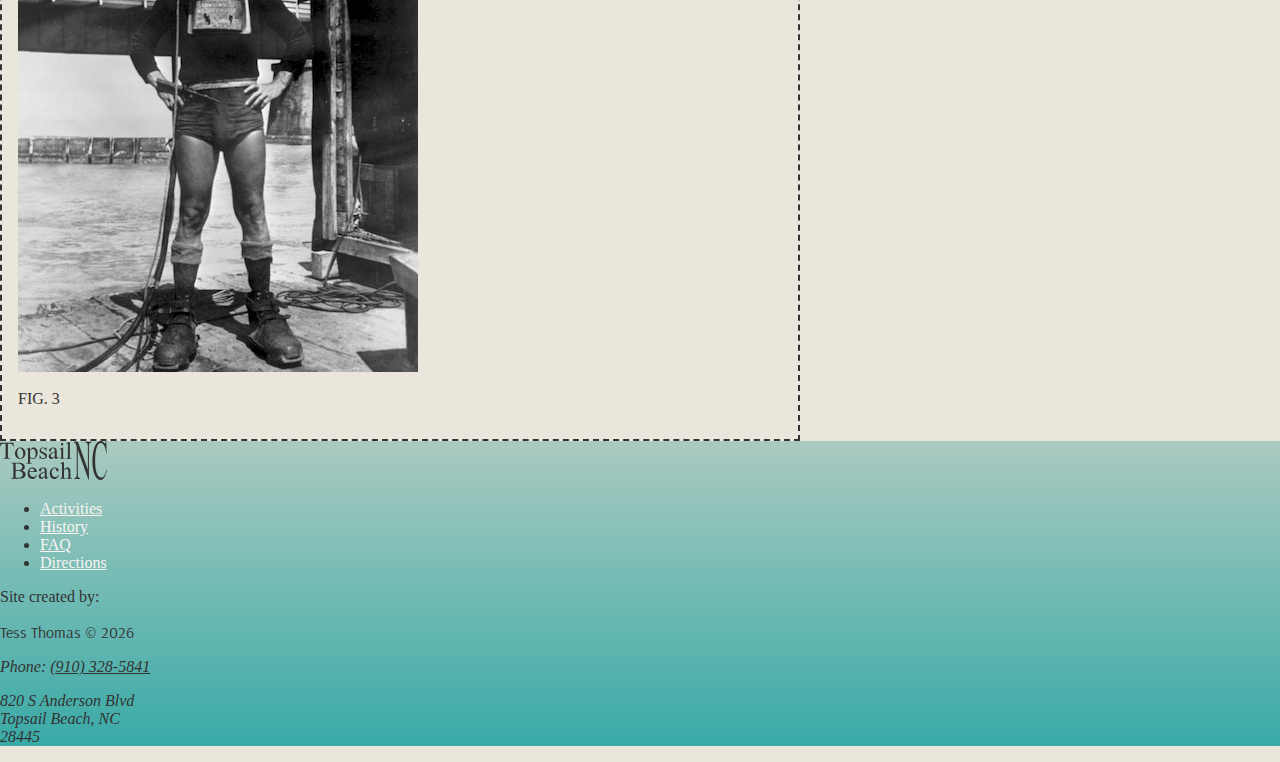
==== commit 77147ee6: "Edit comments navbar script comments." ====
--- a/index.html
+++ b/index.html
@@ -40,6 +40,7 @@
               <a href="index.html" class="navbar-brand d-none d-md-inline-block"
                 ><img
                   src="./media/ts-logo-white.svg"
+                  loading="lazy"
                   alt="topsail beach logo"
                   class="w-100"
               /></a>
@@ -86,12 +87,11 @@
                 Trip Advisor
               </p>
               <!-- </div> -->
-              <button
-                type="button"
+              <a
                 class="btn btn-primary mt-5 mb-5"
                 href="faq.html">
                 VISITOR FAQ
-              </button>
+              </a>
             </div>
           </div>
         </div>
@@ -99,20 +99,19 @@
         <section class="container-fluid px-0">
           <div class="home-activities-header-wrapper mt-5 pt-5 px-3 text-center">
             <h2>A sea turtle sanctuary, beach bum's paradise, and surf fisher's dream.</h2>
-            <button
-                type="button"
+            <a
                 class="btn btn-primary mt-5 mb-5"
                 href="activities.html">
                 ACTIVITIES
-            </button>
+            </a>
           </div>
 
           <div class="carousel-container">
             <div class="carousel-wrapper">
               <div class="slider">
-                <img class="slide s1" src="./media/ts-seaturtle.jpg" alt="Loggerhead sea turtle approaching the water.">
-                <img class="slide s2" src="./media/redfish-stock-photo-happy-fishermans-holds-up-big-redfish.jpg" alt="Fisherman holds big redfish while standing in boat.">
-                <img class="slide s3" src="./media/crab-pexels-mark-stebnicki-2252617.jpg" alt="Close up of bucket of blue crabs.">
+                <img class="slide s1" loading="lazy" src="./media/ts-seaturtle.jpg" alt="Loggerhead sea turtle approaching the water.">
+                <img class="slide s2" loading="lazy" src="./media/redfish-stock-photo-happy-fishermans-holds-up-big-redfish.jpg" alt="Fisherman holds big redfish while standing in boat.">
+                <img class="slide s3" loading="lazy" src="./media/crab-pexels-mark-stebnicki-2252617.jpg" alt="Close up of bucket of blue crabs.">
               </div>
             </div>
           </div>
@@ -122,27 +121,26 @@
           <div class="home-history-wrapper mx-auto">
             <div class="home-history-header-wrapper my-5 py-5 px-3 text-center">
               <h2>Home of the Missiles and More Museum, a WWII Bunker... and sunken treasure?</h2>
-              <button
-                type="button"
+              <a
                 class="btn btn-primary mt-5 mb-5"
                 href="history.html">
                 HISTORY
-            </button>
+            </a>
             </div>
 
             <div class="triptic px-5 px-sm-0 mx-0 d-flex flex-column flex-sm-row align-center justify-content-center gap-4">
               <div class="fig-1">
-                <img src="./media/missile-atlas_collection_image_8123.png" alt="Missile in transit on a truck">
+                <img src="./media/missile-atlas_collection_image_8123.png" loading="lazy" alt="Missile in transit on a truck">
                 <p class="mb-0 pt-3 fst-italic">FIG. 1</p>
               </div>
 
               <div class="fig-2">
-                <img src="./media/olgaoystermanpipe.png" alt="Historic photograph of oysterman smoking pipe while shoveling oysters.">
+                <img src="./media/olgaoystermanpipe.png" loading="lazy" alt="Historic photograph of oysterman smoking pipe while shoveling oysters.">
                 <p class="mb-0 pt-3 fst-italic">FIG. 2</p>
               </div>
 
               <div class="fig-3">
-                <img src="./media/diver-lg.png" alt="World War 2 era diver in diving suit with helmet.">
+                <img src="./media/diver-lg.png" loading="lazy" alt="World War 2 era diver in diving suit with helmet.">
                 <p class="mb-0 pt-3 fst-italic">FIG. 3</p>
               </div>
             </div>
@@ -179,6 +177,7 @@
           <a href="#header" class="d-flex"
             ><img
               src="./media/ts-logo-black.svg"
+              loading="lazy"
               alt="topsail beach logo"
               class="w-100 pb-2"
           /></a>
--- a/styles.css
+++ b/styles.css
@@ -70,11 +70,11 @@
   z-index: -1;
 }
 
-a, .nav-link, .nav-link:hover, #toggle-icon {
-  color: var(--black);
-}
-
-.home a, .home .nav-link, .home header button, .home .nav-link:hover, .home #toggle-icon {
+a, a.btn, .nav-link, .nav-link:hover, #toggle-icon {
+  color: var(--black);
+}
+
+.home header a, .home .nav-link, .home .nav-link:hover, .home .navbar-toggler, .home #toggle-icon {
   color: var(--white);
 }
 
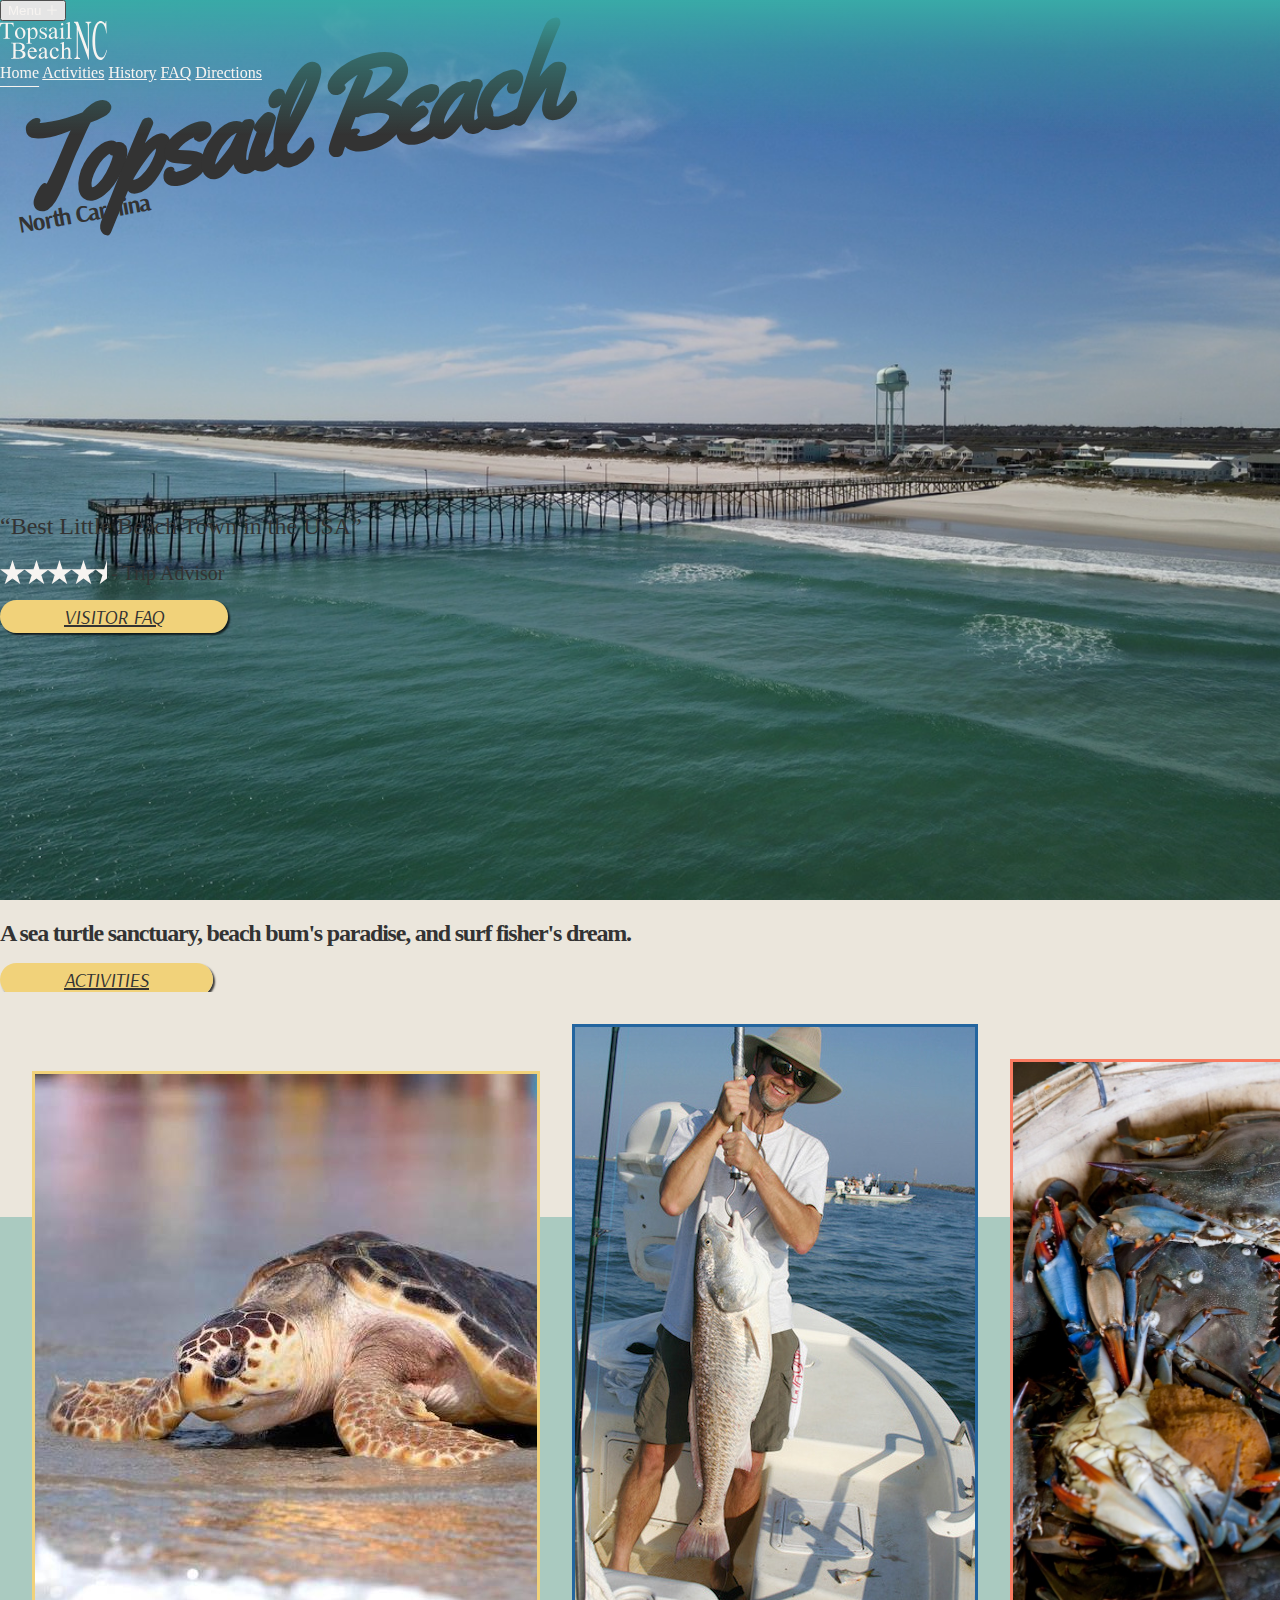
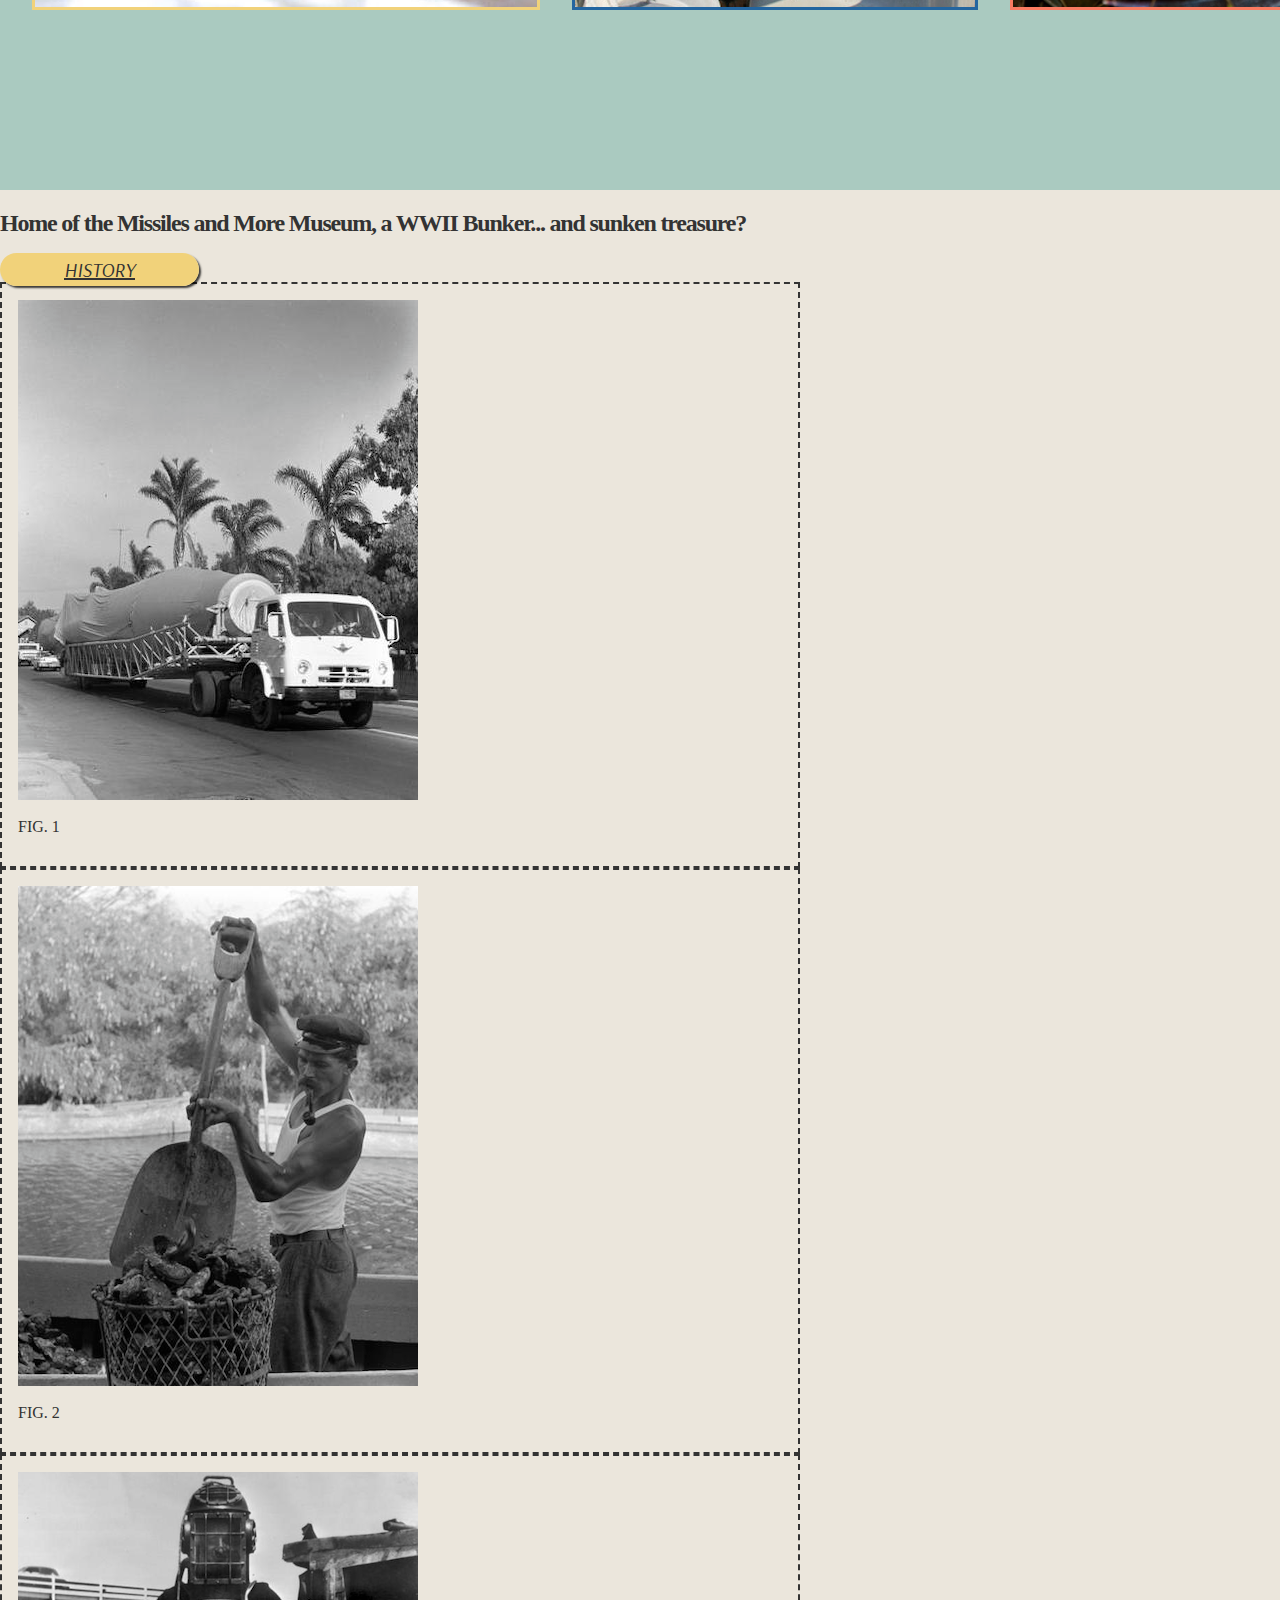
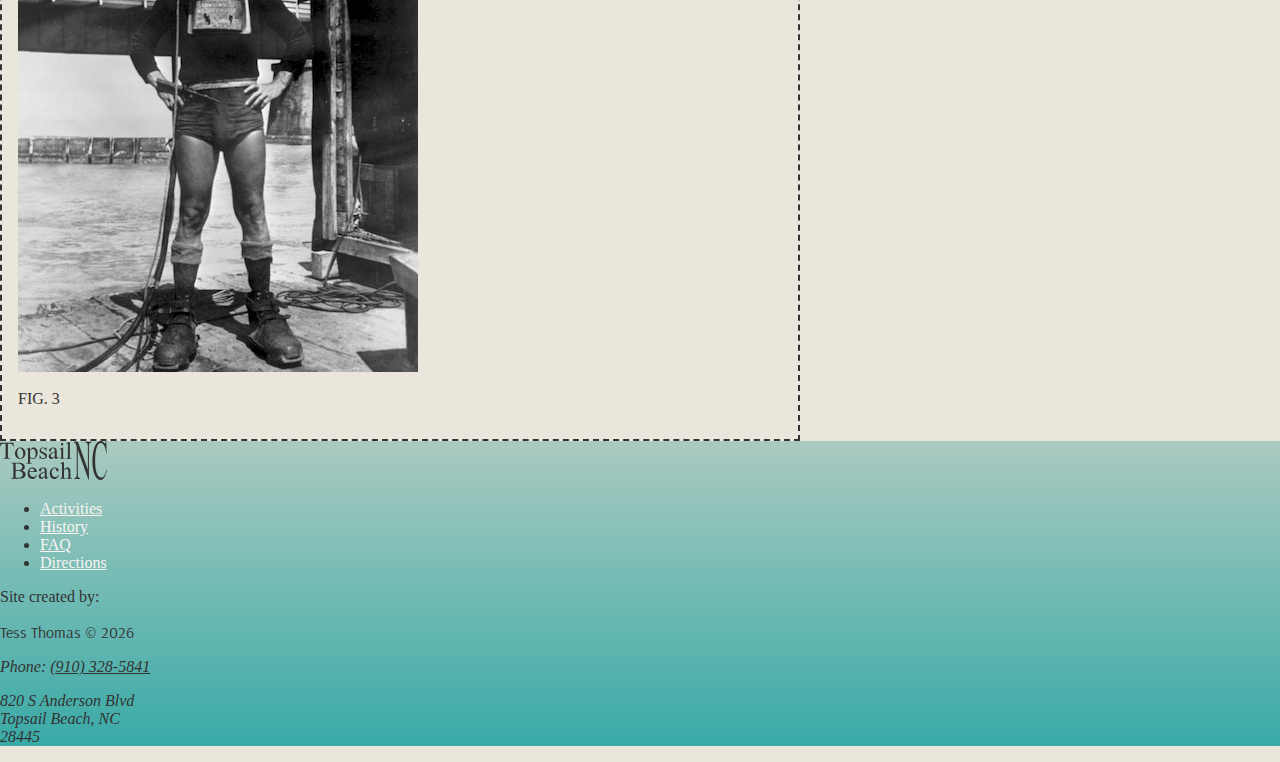
==== commit f388d65e: "Tweak hero h1 sizing at larger sizes." ====
--- a/index.html
+++ b/index.html
@@ -69,8 +69,8 @@
         <div
           class="hero text-center text-light d-flex flex-column justify-content-center align-items-center">
           <div
-            class="hero-text d-flex flex-column justify-content-between h-75 mt-5 pt-5">
-            <div class="hero-slanted-text text-end">
+            class="hero-text d-flex flex-column align-items-center justify-content-between h-75 mt-5 pt-5">
+            <div class="hero-slanted-text text-end pe-3">
               <h1 class="mb-0 fw-bold text-nowrap">Topsail Beach</h1>
               <h2 class="mt-0 text-end">North Carolina</h2>
             </div>
@@ -87,9 +87,7 @@
                 Trip Advisor
               </p>
               <!-- </div> -->
-              <a
-                class="btn btn-primary mt-5 mb-5"
-                href="faq.html">
+              <a class="btn btn-primary mt-5 mb-5" href="faq.html">
                 VISITOR FAQ
               </a>
             </div>
@@ -97,21 +95,35 @@
         </div>
 
         <section class="container-fluid px-0">
-          <div class="home-activities-header-wrapper mt-5 pt-5 px-3 text-center">
-            <h2>A sea turtle sanctuary, beach bum's paradise, and surf fisher's dream.</h2>
-            <a
-                class="btn btn-primary mt-5 mb-5"
-                href="activities.html">
-                ACTIVITIES
+          <div
+            class="home-activities-header-wrapper mt-5 pt-5 px-3 text-center">
+            <h2>
+              A sea turtle sanctuary, beach bum's paradise, and surf fisher's
+              dream.
+            </h2>
+            <a class="btn btn-primary mt-5 mb-5" href="activities.html">
+              ACTIVITIES
             </a>
           </div>
 
           <div class="carousel-container">
             <div class="carousel-wrapper">
               <div class="slider">
-                <img class="slide s1" loading="lazy" src="./media/ts-seaturtle.jpg" alt="Loggerhead sea turtle approaching the water.">
-                <img class="slide s2" loading="lazy" src="./media/redfish-stock-photo-happy-fishermans-holds-up-big-redfish.jpg" alt="Fisherman holds big redfish while standing in boat.">
-                <img class="slide s3" loading="lazy" src="./media/crab-pexels-mark-stebnicki-2252617.jpg" alt="Close up of bucket of blue crabs.">
+                <img
+                  class="slide s1"
+                  loading="lazy"
+                  src="./media/ts-seaturtle.jpg"
+                  alt="Loggerhead sea turtle approaching the water." />
+                <img
+                  class="slide s2"
+                  loading="lazy"
+                  src="./media/redfish-stock-photo-happy-fishermans-holds-up-big-redfish.jpg"
+                  alt="Fisherman holds big redfish while standing in boat." />
+                <img
+                  class="slide s3"
+                  loading="lazy"
+                  src="./media/crab-pexels-mark-stebnicki-2252617.jpg"
+                  alt="Close up of bucket of blue crabs." />
               </div>
             </div>
           </div>
@@ -120,35 +132,42 @@
         <section class="container-fluid px-0 px-sm-4 w-100 mx-auto my-5 py-5">
           <div class="home-history-wrapper mx-auto">
             <div class="home-history-header-wrapper my-5 py-5 px-3 text-center">
-              <h2>Home of the Missiles and More Museum, a WWII Bunker... and sunken treasure?</h2>
-              <a
-                class="btn btn-primary mt-5 mb-5"
-                href="history.html">
+              <h2>
+                Home of the Missiles and More Museum, a WWII Bunker... and
+                sunken treasure?
+              </h2>
+              <a class="btn btn-primary mt-5 mb-5" href="history.html">
                 HISTORY
-            </a>
-            </div>
-
-            <div class="triptic px-5 px-sm-0 mx-0 d-flex flex-column flex-sm-row align-center justify-content-center gap-4">
+              </a>
+            </div>
+
+            <div
+              class="triptic px-5 px-sm-0 mx-0 d-flex flex-column flex-sm-row align-center justify-content-center gap-4">
               <div class="fig-1">
-                <img src="./media/missile-atlas_collection_image_8123.png" loading="lazy" alt="Missile in transit on a truck">
+                <img
+                  src="./media/missile-atlas_collection_image_8123.png"
+                  loading="lazy"
+                  alt="Missile in transit on a truck" />
                 <p class="mb-0 pt-3 fst-italic">FIG. 1</p>
               </div>
 
               <div class="fig-2">
-                <img src="./media/olgaoystermanpipe.png" loading="lazy" alt="Historic photograph of oysterman smoking pipe while shoveling oysters.">
+                <img
+                  src="./media/olgaoystermanpipe.png"
+                  loading="lazy"
+                  alt="Historic photograph of oysterman smoking pipe while shoveling oysters." />
                 <p class="mb-0 pt-3 fst-italic">FIG. 2</p>
               </div>
 
               <div class="fig-3">
-                <img src="./media/diver-lg.png" loading="lazy" alt="World War 2 era diver in diving suit with helmet.">
+                <img
+                  src="./media/diver-lg.png"
+                  loading="lazy"
+                  alt="World War 2 era diver in diving suit with helmet." />
                 <p class="mb-0 pt-3 fst-italic">FIG. 3</p>
               </div>
             </div>
           </div>
-        </section>
-
-        <section class="container-fluid px-0">
-
         </section>
       </main>
       <!-- for text that is centered @ one size and start/end aligned at another, add sm/md/lg/xl sizes between text-size-start|center|end. "text-center text-md-start" will center align text at small sizes and move to the left at medium and up sizes -->
@@ -186,7 +205,6 @@
         <div class="col-5 d-flex justify-content-end">
           <ul
             class="fs-5 nav flex-column align-items-end flex-md-row align-items-md-start justify-content-md-end flex-nowrap">
-            <!-- TODO: Sub Home link for current page when needed -->
             <li class="nav-item">
               <a
                 href="activities.html"
--- a/styles.css
+++ b/styles.css
@@ -1,16 +1,16 @@
 /* Custom Colors */
 :root {
-  --white: #F7F4F1;
-  --cream: #EBE6DC;
+  --white: #f7f4f1;
+  --cream: #ebe6dc;
   --black: #333333;
-  --blue: #23659F;
-  --teal: #39AAA7;
-  --light-teal: #AACAC0;
-  --green: #6CA092;
-  --yellow: #F1D27A;
-  --orange: #FC8A68;
-  --coral: #F97B61;
-  --red: #FD5755;
+  --blue: #23659f;
+  --teal: #39aaa7;
+  --light-teal: #aacac0;
+  --green: #6ca092;
+  --yellow: #f1d27a;
+  --orange: #fc8a68;
+  --coral: #f97b61;
+  --red: #fd5755;
 }
 
 /* Global */
@@ -29,11 +29,11 @@
 h1 {
   position: relative;
   /* z-index: 999; */
-  letter-spacing: -.05em;
+  letter-spacing: -0.05em;
 }
 
 h2 {
-  letter-spacing: -.05em;
+  letter-spacing: -0.05em;
 }
 
 .text-indent {
@@ -42,10 +42,10 @@
 
 /* Nav */
 #toggle-icon::before {
-  transition: transform .3s ease-in-out;
-}
-
-.navbar-toggler[aria-expanded="true"] #toggle-icon::before {
+  transition: transform 0.3s ease-in-out;
+}
+
+.navbar-toggler[aria-expanded='true'] #toggle-icon::before {
   transform: rotate(45deg);
 }
 
@@ -64,17 +64,30 @@
   left: 0;
   width: 100%;
   height: 15vh;
-  background: linear-gradient(180deg,#39aaa7,rgba(57,170,167,.5) 37.5%,rgba(57,170,167,0));
+  background: linear-gradient(
+    180deg,
+    #39aaa7,
+    rgba(57, 170, 167, 0.5) 37.5%,
+    rgba(57, 170, 167, 0)
+  );
   overflow: hidden;
   pointer-events: none;
   z-index: -1;
 }
 
-a, a.btn, .nav-link, .nav-link:hover, #toggle-icon {
-  color: var(--black);
-}
-
-.home header a, .home .nav-link, .home .nav-link:hover, .home .navbar-toggler, .home #toggle-icon {
+a,
+a.btn,
+.nav-link,
+.nav-link:hover,
+#toggle-icon {
+  color: var(--black);
+}
+
+.home header a,
+.home .nav-link,
+.home .nav-link:hover,
+.home .navbar-toggler,
+.home #toggle-icon {
   color: var(--white);
 }
 
@@ -116,7 +129,7 @@
   background-color: var(--yellow);
   color: var(--black);
   border: none;
-  padding: .25rem 4rem;
+  padding: 0.25rem 4rem;
   font-family: 'Arsenal', sans-serif;
   font-size: 1.25rem;
   font-style: italic;
@@ -134,7 +147,7 @@
   transform: translate(2px, 2px);
   color: var(--black);
   background-color: var(--yellow);
-  border-color: none;
+  border: none;
 }
 
 .btn-primary:focus {
@@ -189,7 +202,7 @@
 
 .hero h1 {
   font-family: 'Yellowtail', cursive;
-  font-size: 6em;
+  font-size: 6rem;
   margin: 0;
   line-height: 90%;
 }
@@ -211,7 +224,7 @@
 
 .hero-review-copy img {
   height: 1.5rem;
-  margin-right: -.4rem;
+  margin-right: -0.4rem;
   vertical-align: text-bottom;
 }
 
@@ -230,7 +243,7 @@
 }
 
 .carousel-container::before {
-  content: "";
+  content: '';
   position: absolute;
   top: 0;
   left: 0;
@@ -290,7 +303,7 @@
 
 .triptic p {
   font-size: 1rem;
-  line-height: .9em;
+  line-height: 0.9em;
 }
 
 /* Activities */
@@ -324,6 +337,12 @@
 
 .act a:hover {
   color: var(--black);
+}
+
+@media (max-width: 400px) {
+  .hero h1 {
+    font-size: 5rem;
+  }
 }
 
 @media (min-width: 768px) {
@@ -349,6 +368,10 @@
   .rescue {
     padding-right: 0;
   }
+
+  .hero h1 {
+    font-size: 8rem;
+  }
 }
 
 /* History */
@@ -369,21 +392,22 @@
 
 .card img {
   filter: grayscale(100%);
-  opacity: .8;
+  opacity: 0.8;
   padding: 0;
   margin: 0;
 }
 
 .card-copy-wrapper p.mb-auto {
-  margin-top: -.15em;
+  margin-top: -0.15em;
 }
 
 .fig {
-  line-height: .7em;
+  line-height: 0.7em;
 }
 
 /* FAQ */
-.faq-list, .faq main div {
+.faq-list,
+.faq main div {
   max-width: 1000px;
 }
 
@@ -407,4 +431,4 @@
 
 .map-container {
   max-width: 1000px;
-}+}
